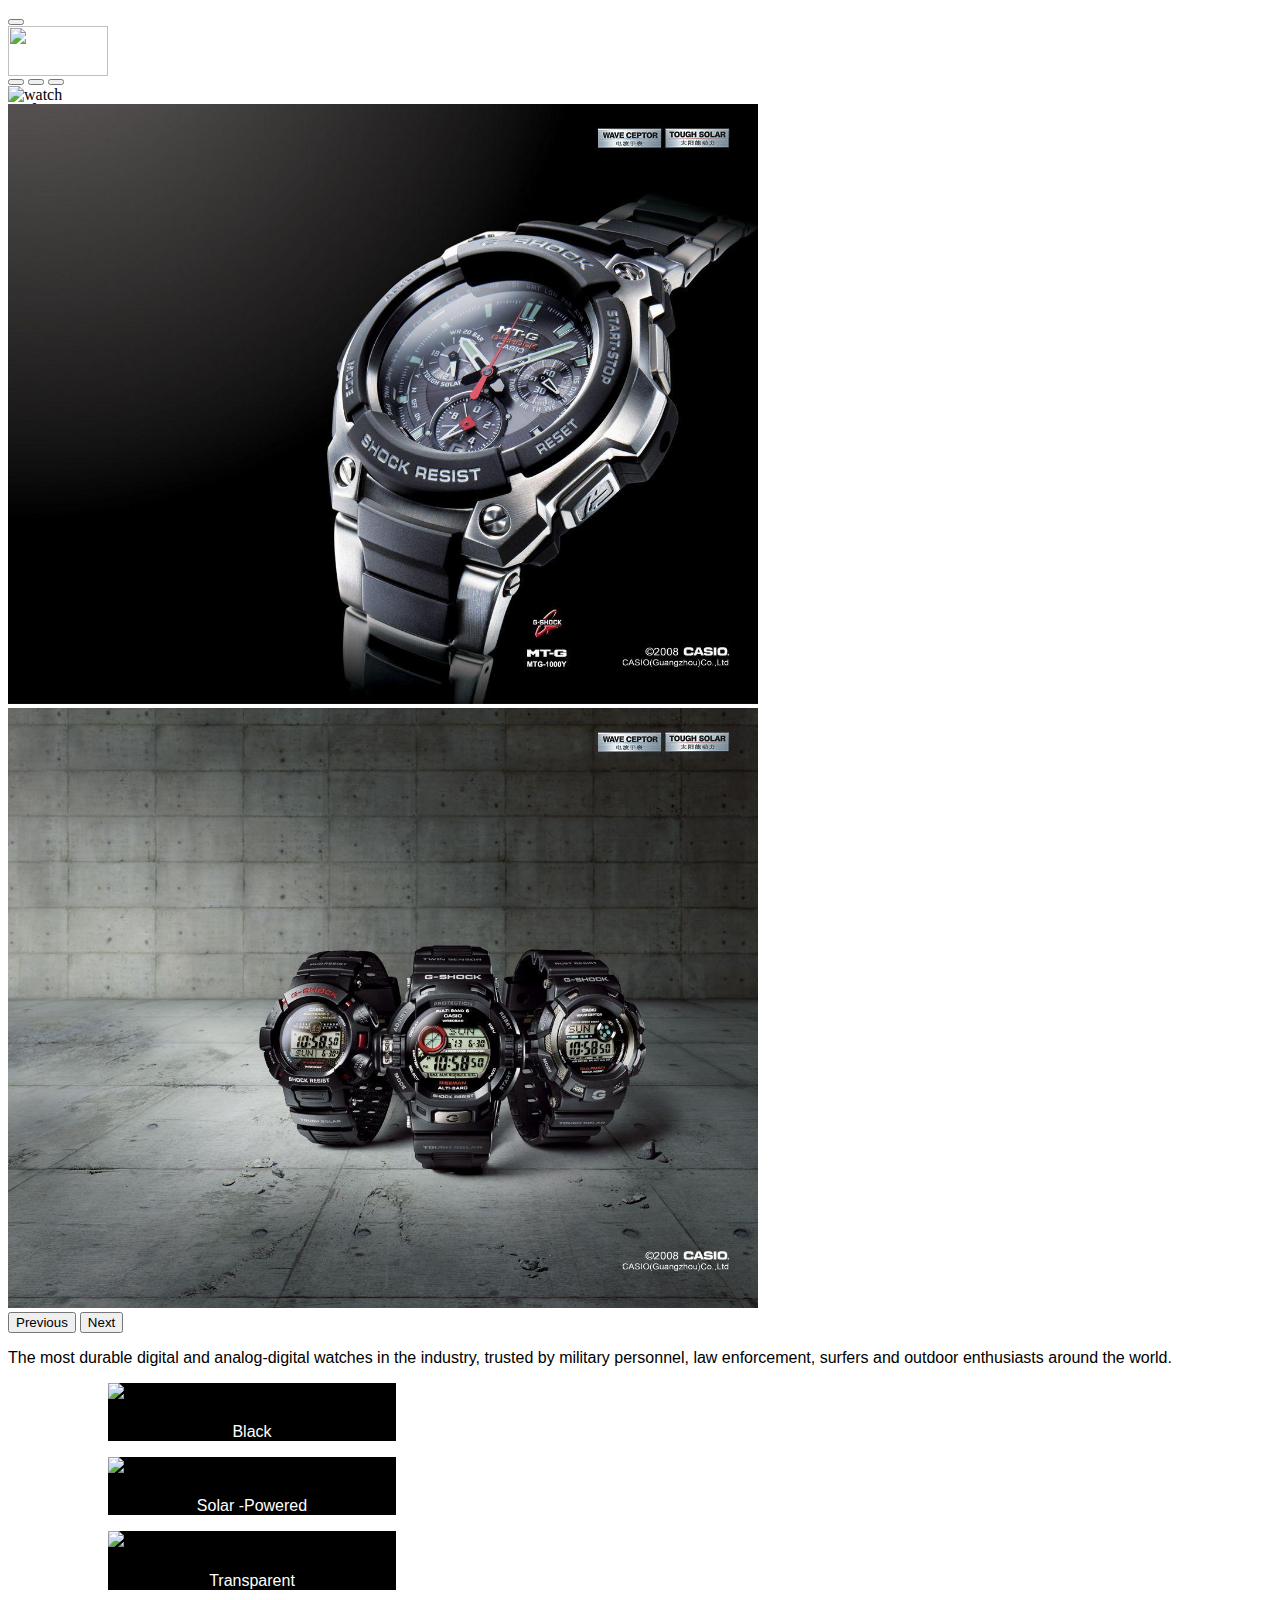
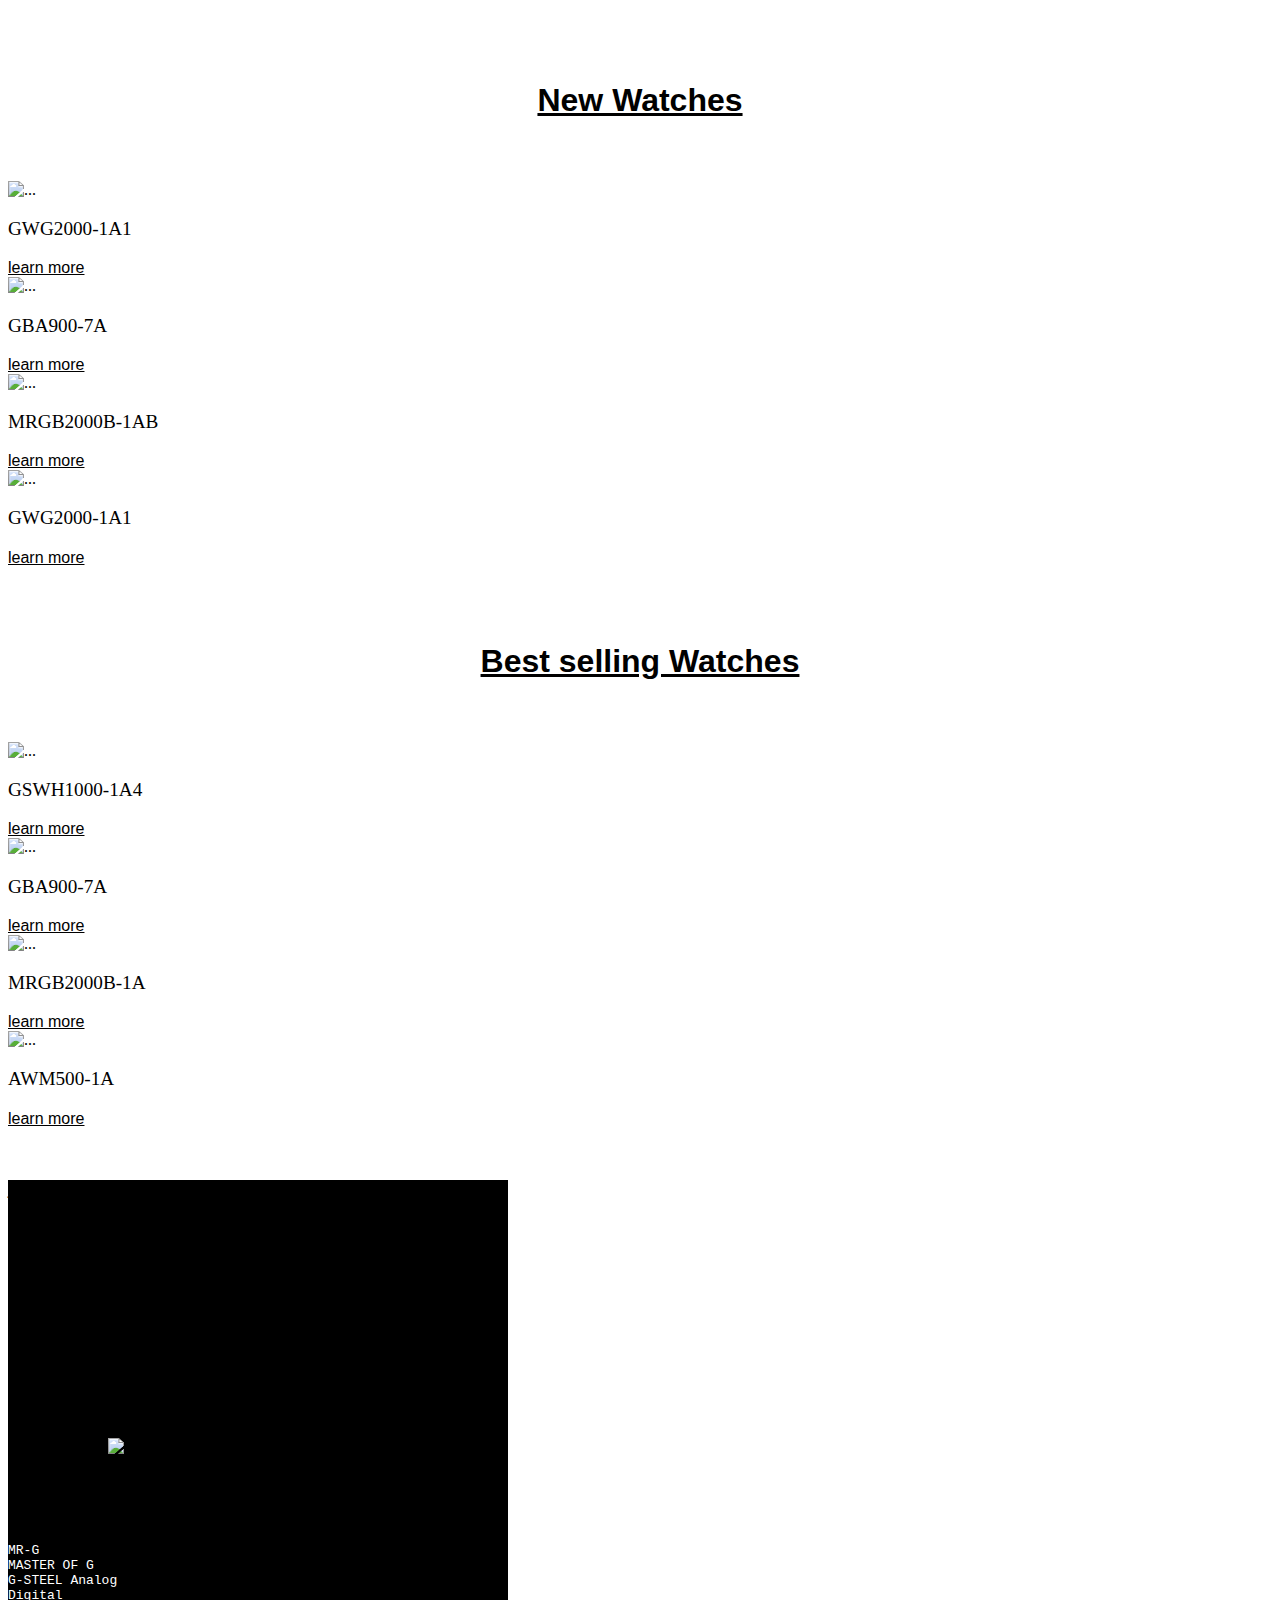
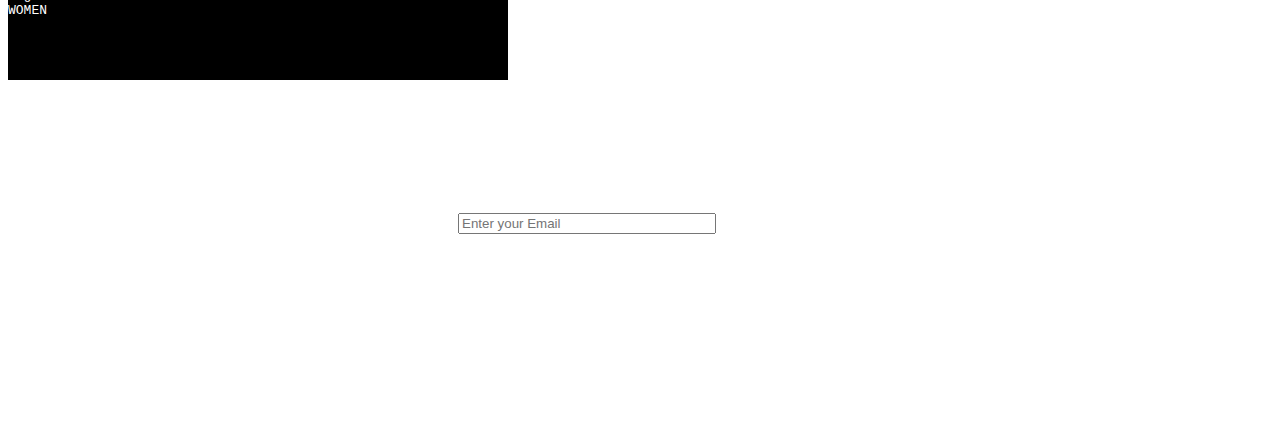
==== index.html @ bb04187f "Update index.html" ====
<!DOCTYPE html>

<head>
    
    <title>Home</title>

    <link rel="stylesheet" href="own.css">
    <link href="https://cdn.jsdelivr.net/npm/bootstrap@5.0.2/dist/css/bootstrap.min.css" rel="stylesheet" integrity="sha384-EVSTQN3/azprG1Anm3QDgpJLIm9Nao0Yz1ztcQTwFspd3yD65VohhpuuCOmLASjC" crossorigin="anonymous">
    <link rel="stylesheet" href="https://cdn.jsdelivr.net/npm/bootstrap-icons@1.7.2/font/bootstrap-icons.css">
</head>
<body class="back-page"> 
  <nav class="navbar navbar-expand-lg navbar-light bg-dark nav-size">
    <div class="container-fluid">
      <button class="navbar-toggler" type="button" data-bs-toggle="collapse" data-bs-target="#navbarTogglerDemo01" aria-controls="navbarTogglerDemo01" aria-expanded="false" aria-label="Toggle navigation">
        <span class="navbar-toggler-icon"></span>
      </button>
      <div class="collapse navbar-collapse" id="navbarTogglerDemo01">
        <a class="navbar-brand" href="own.html" >
          <img src="https://casiocdn.com/gshock-v2/resource/images/GShock_logo.svg" width="100" height="50"> 
        </a>
        <ul class="navbar-nav me-auto mb-2 mb-lg-0">

<!--dropdown-->

          <li class="nav-item">
            <a class="nav-link dropdown-toggle  droplink-edit text-white" href="#" id="navbarDropdownMenuLink" role="button" data-bs-toggle="dropdown" aria-expanded="false">
              Men
            </a>
            <ul class="dropdown-menu bg-dark" aria-labelledby="navbarDropdownMenuLink">
              <li><a class="dropdown-item text-white" href="MR-G.html" tabindex="-1" aria-labelledby="true">MR-G</a></li>
              <li><a class="dropdown-item  text-white" href="MASTER  OF G.html">MASTER OF G</a></li>
              <li><a class="dropdown-item text-white" href="G-STEEL.html">G-STEEL</a></li>
            </ul>
          </li>
          
          <li class="nav-item">
            <a class="nav-link text-white  " href="Women.html">Women</a>
          </li>
         
          <li class="nav-item">
            <a class="nav-link  text-white  " href="Analog-Digital.html" tabindex="-1" aria-disabled="true">Analog-Digital</a>
          </li>
          <li class="nav-item">
            <a class="nav-link  text-white  " href="Watches.html" tabindex="-1" aria-disabled="true">Watches</a>
          </li>

        <!--Side Nav-->
          
        </ul>
        <nav class="navbar navbar-dark bg-dark nav-size2">
          <div class="container-fluid">
            <form class="d-flex">
              <li class="nav-item">
                <a class="nav-link  text-white  " href="Find a Store.html" tabindex="-1" aria-disabled="true">Find a Store</a>
              </li>
              <li class="nav-item">
                <a class="nav-link  text-white  " href="Sign In .html" tabindex="-1" aria-disabled="true"><svg xmlns="http://www.w3.org/2000/svg" width="16" height="16" fill="currentColor" class="bi bi-box-arrow-in-right" viewBox="0 0 16 16">
                  <path fill-rule="evenodd" d="M6 3.5a.5.5 0 0 1 .5-.5h8a.5.5 0 0 1 .5.5v9a.5.5 0 0 1-.5.5h-8a.5.5 0 0 1-.5-.5v-2a.5.5 0 0 0-1 0v2A1.5 1.5 0 0 0 6.5 14h8a1.5 1.5 0 0 0 1.5-1.5v-9A1.5 1.5 0 0 0 14.5 2h-8A1.5 1.5 0 0 0 5 3.5v2a.5.5 0 0 0 1 0v-2z"/>
                  <path fill-rule="evenodd" d="M11.854 8.354a.5.5 0 0 0 0-.708l-3-3a.5.5 0 1 0-.708.708L10.293 7.5H1.5a.5.5 0 0 0 0 1h8.793l-2.147 2.146a.5.5 0 0 0 .708.708l3-3z"/>
                </svg></a>
              </li>
              <li class="nav-item">
                <a class="nav-link  text-white  " href="#" tabindex="-1" aria-disabled="true"><svg xmlns="http://www.w3.org/2000/svg" width="16" height="16" fill="currentColor" class="bi bi-search" viewBox="0 0 16 16">
                  <path d="M11.742 10.344a6.5 6.5 0 1 0-1.397 1.398h-.001c.03.04.062.078.098.115l3.85 3.85a1 1 0 0 0 1.415-1.414l-3.85-3.85a1.007 1.007 0 0 0-.115-.1zM12 6.5a5.5 5.5 0 1 1-11 0 5.5 5.5 0 0 1 11 0z"/>
                </svg></a>
              </li>
              
              
            
          </div>
          
        </nav>
  </nav>

  <!--corousel-->
  <div id="carouselExampleIndicators" class="carousel slide" data-bs-ride="carousel">
    <div class="carousel-indicators">
      <button type="button" data-bs-target="#carouselExampleIndicators" data-bs-slide-to="0" class="active" aria-current="true" aria-label="Slide 1"></button>
      <button type="button" data-bs-target="#carouselExampleIndicators" data-bs-slide-to="1" aria-label="Slide 2"></button>
      <button type="button" data-bs-target="#carouselExampleIndicators" data-bs-slide-to="2" aria-label="Slide 3"></button>
    </div>
    <div class="carousel-inner">
      <div class="carousel-item active">
        <img src="carousel1/jpg" class="d-block w-100" alt="watch" height="600">
      </div>
      <div class="carousel-item">
        <img src="carousel2.jpg" class="d-block w-100" alt="watch" height="600">
      </div>
      <div class="carousel-item">
        <img src="carousel3.jpg" class="d-block w-100" alt="watch" height="600">
      </div>
    </div>
    <button class="carousel-control-prev" type="button" data-bs-target="#carouselExampleIndicators" data-bs-slide="prev">
      <span class="carousel-control-prev-icon" aria-hidden="true"></span>
      <span class="visually-hidden">Previous</span>
    </button>
    <button class="carousel-control-next" type="button" data-bs-target="#carouselExampleIndicators" data-bs-slide="next">
      <span class="carousel-control-next-icon" aria-hidden="true"></span>
      <span class="visually-hidden">Next</span>
    </button>
  </div>

  <!--paragraph-->

<div class="container">
  <div class="para">
  <p class="fw-bolder fs-2">The most durable digital and analog-digital watches in the industry, trusted by military personnel, law enforcement, surfers and outdoor enthusiasts around the world.</p>
</div>
</div>

<!--card-->
<div class="card-my">
<div class="container-sm">
<div class="row">
<div class="col-4">
<div class="card" style="width: 18rem; background-color: black;">
  <img src="D:\Ashith Shiman 291 Btach 13.12.2021 07.15 PM\Web Designing Assignment\pic1.png" class="card-img-top" alt="...">
  <div class="card-body">
    <div class="head1">
    <h5 class="card-title" ><a href="" class="card-link"></a></h5></div>
    <p class="card-text">Black</p>
    </div>
</div>
</div>

<div class="col-4">
<div class="card" style="width: 18rem; background-color: black; ">
  <img src="D:\Ashith Shiman 291 Btach 13.12.2021 07.15 PM\Web Designing Assignment\pic2.png" class="card-img-top watch" alt="...">
  <div class="card-body">
    <div class="head1">
    <h5 class="card-title"><a href="" class="card-link"> </a></h5></div>
    <p class="card-text"> Solar -Powered</p>
    
  </div>
</div>
</div>

<div class="col-4">
<div class="card" style="width: 18rem; background-color: black; ">
  <img src="D:\Ashith Shiman 291 Btach 13.12.2021 07.15 PM\Web Designing Assignment\pic3.png" class="card-img-top watch" alt="...">
  <div class="card-body">
    <div class="head1">
    <h5 class="card-title"><a href="" class="card-link"></a></h5></div>
    <p class="card-text">Transparent</p>
    
  </div>
</div>
</div>
</div>
</div>
</div><br><br>

<div class="container">
<h4 class="head2"><u>New Watches</u></h4>
</div>

<!--- head2 images-->
<div class="container">
<div class="row">
  <div class="col-3">
          <div class="text-center">
        
  <img src="D:\Ashith Shiman 291 Btach 13.12.2021 07.15 PM\Web Designing Assignment\page5.png" width="200" class="rounded " alt="...">
  <p class="fw-light model-num">GWG2000-1A1<br><b></b></p></p>
                        <a href="Watches.html" class="learnmore">learn more</a>
         
       </div>
  </div>

  <div class="col-3">
    <div class="text-center">
          
  <img src="D:\Ashith Shiman 291 Btach 13.12.2021 07.15 PM\Web Designing Assignment\page2.png"width="200" class="rounded" alt="...">
  <p class="fw-light model-num">GBA900-7A<br><b></b></p></p>
                          <a href="Watches.html" class="learnmore">learn more</a>
          
    </div>
  </div>

  <div class="col-3">
     <div class="text-center">
         
  <img src="D:\Ashith Shiman 291 Btach 13.12.2021 07.15 PM\Web Designing Assignment\page3.png" width="200" class="rounded " alt="...">
  <p class="fw-light model-num">MRGB2000B-1AB<br><b></b></p></p>
                              <a href="Watches.html" class="learnmore">learn more</a>
          
        </div>
     </div>

     <div class="col-3">
      <div class="text-center">
          
   <img src="D:\Ashith Shiman 291 Btach 13.12.2021 07.15 PM\Web Designing Assignment\page4.png" width="200" class="rounded" alt="...">
   <p class="fw-light model-num">GWG2000-1A1<br><b></b></p></p>
                            <a href="Watches.html" class="learnmore">learn more</a>
           
         </div>
      </div>

  </div>
</div>   
</div> <br><br>
<!--Sub heading 2-->   


<div class="container">
  <h4 class="head2"><u>Best selling Watches<br></u></h4>
  </div>
  


<div class="container">
  <div class="row"> 
    <div class="col-3">
            <div class="text-center">
          
    <img src="D:\Ashith Shiman 291 Btach 13.12.2021 07.15 PM\Web Designing Assignment\page7.png" width="200" class="rounded " alt="...">
    <p class="fw-light model-num">GSWH1000-1A4<br><b></b></p></p>
                      <a href="Watches.html" class="learnmore">learn more</a>
           
         </div>
    </div>
  
    <div class="col-3">
      <div class="text-center">
            
    <img src="D:\Ashith Shiman 291 Btach 13.12.2021 07.15 PM\Web Designing Assignment\page6.png"width="200" class="rounded" alt="...">
    <p class="fw-light model-num">GBA900-7A<br><b></b></p></p>
                              <a href="Watches.html" class="learnmore">learn more</a>
            
      </div>
    </div>
  
    <div class="col-3">
       <div class="text-center">
           
    <img src="D:\Ashith Shiman 291 Btach 13.12.2021 07.15 PM\Web Designing Assignment\page8.png" width="240" class="rounded " alt="...">
    <p class="fw-light model-num">MRGB2000B-1A <br><b></b></p>
                                    <a href="Watches.html" class="learnmore">learn more</a>
            
          </div>
       </div>
  
       <div class="col-3">
        <div class="text-center">
            
     <img src="D:\Ashith Shiman 291 Btach 13.12.2021 07.15 PM\Web Designing Assignment\page1.png" width="200" class="rounded" alt="...">
     <p class="fw-light model-num">AWM500-1A<br><b></b></p></p>
                   <a href="Watches.html" class="learnmore">learn more</a>
             
           </div>
        </div>
  
    </div>
  </div>   
  </div> <br><br>                                        
  
  <!--footer-->

    <div class="container-fluid  footer">
      <div class="row">
        <div class="col-2">
          <p>j</p>
      </div>
          <div class="col-2 footer-2">
              <img  class= "footer-img" src="https://casiocdn.com/gshock-v2/resource/images/GShock_logo.svg">
          </div>

          <div class="col-2">
           <a  class="footer-link"  href="Watches.html"> <p class="footer-para">MR-G<br>MASTER OF G<br>G-STEEL  Analog <br> Digital <br> WOMEN </p> </a>
           
          </div>

          <div class="col-3">
            <p class="footer-para2">BUY <br>SHOP<br>SUPPORT
              <br> CONTACT US </p> 
            
          </div>
      </div>
          <p class="footer-email" >SIGN UP FOR OUR NEWSLETTER </p>
          <input class="footer-input" type="email" placeholder="Enter your Email" ><br>

          <div class="footer-logo">
          <svg xmlns="http://www.w3.org/2000/svg" width="16" height="16" fill="currentColor" class="bi bi-facebook" viewBox="0 0 16 16">
            <path d="M16 8.049c0-4.446-3.582-8.05-8-8.05C3.58 0-.002 3.603-.002 8.05c0 4.017 2.926 7.347 6.75 7.951v-5.625h-2.03V8.05H6.75V6.275c0-2.017 1.195-3.131 3.022-3.131.876 0 1.791.157 1.791.157v1.98h-1.009c-.993 0-1.303.621-1.303 1.258v1.51h2.218l-.354 2.326H9.25V16c3.824-.604 6.75-3.934 6.75-7.951z"/>
            </svg>

            <svg xmlns="http://www.w3.org/2000/svg" width="16" height="16" fill="currentColor" class="bi bi-instagram" viewBox="0 0 16 16">
              <path d="M8 0C5.829 0 5.556.01 4.703.048 3.85.088 3.269.222 2.76.42a3.917 3.917 0 0 0-1.417.923A3.927 3.927 0 0 0 .42 2.76C.222 3.268.087 3.85.048 4.7.01 5.555 0 5.827 0 8.001c0 2.172.01 2.444.048 3.297.04.852.174 1.433.372 1.942.205.526.478.972.923 1.417.444.445.89.719 1.416.923.51.198 1.09.333 1.942.372C5.555 15.99 5.827 16 8 16s2.444-.01 3.298-.048c.851-.04 1.434-.174 1.943-.372a3.916 3.916 0 0 0 1.416-.923c.445-.445.718-.891.923-1.417.197-.509.332-1.09.372-1.942C15.99 10.445 16 10.173 16 8s-.01-2.445-.048-3.299c-.04-.851-.175-1.433-.372-1.941a3.926 3.926 0 0 0-.923-1.417A3.911 3.911 0 0 0 13.24.42c-.51-.198-1.092-.333-1.943-.372C10.443.01 10.172 0 7.998 0h.003zm-.717 1.442h.718c2.136 0 2.389.007 3.232.046.78.035 1.204.166 1.486.275.373.145.64.319.92.599.28.28.453.546.598.92.11.281.24.705.275 1.485.039.843.047 1.096.047 3.231s-.008 2.389-.047 3.232c-.035.78-.166 1.203-.275 1.485a2.47 2.47 0 0 1-.599.919c-.28.28-.546.453-.92.598-.28.11-.704.24-1.485.276-.843.038-1.096.047-3.232.047s-2.39-.009-3.233-.047c-.78-.036-1.203-.166-1.485-.276a2.478 2.478 0 0 1-.92-.598 2.48 2.48 0 0 1-.6-.92c-.109-.281-.24-.705-.275-1.485-.038-.843-.046-1.096-.046-3.233 0-2.136.008-2.388.046-3.231.036-.78.166-1.204.276-1.486.145-.373.319-.64.599-.92.28-.28.546-.453.92-.598.282-.11.705-.24 1.485-.276.738-.034 1.024-.044 2.515-.045v.002zm4.988 1.328a.96.96 0 1 0 0 1.92.96.96 0 0 0 0-1.92zm-4.27 1.122a4.109 4.109 0 1 0 0 8.217 4.109 4.109 0 0 0 0-8.217zm0 1.441a2.667 2.667 0 1 1 0 5.334 2.667 2.667 0 0 1 0-5.334z"/>
            </svg>

            <svg xmlns="http://www.w3.org/2000/svg" width="16" height="16" fill="currentColor" class="bi bi-youtube" viewBox="0 0 16 16">
              <path d="M8.051 1.999h.089c.822.003 4.987.033 6.11.335a2.01 2.01 0 0 1 1.415 1.42c.101.38.172.883.22 1.402l.01.104.022.26.008.104c.065.914.073 1.77.074 1.957v.075c-.001.194-.01 1.108-.082 2.06l-.008.105-.009.104c-.05.572-.124 1.14-.235 1.558a2.007 2.007 0 0 1-1.415 1.42c-1.16.312-5.569.334-6.18.335h-.142c-.309 0-1.587-.006-2.927-.052l-.17-.006-.087-.004-.171-.007-.171-.007c-1.11-.049-2.167-.128-2.654-.26a2.007 2.007 0 0 1-1.415-1.419c-.111-.417-.185-.986-.235-1.558L.09 9.82l-.008-.104A31.4 31.4 0 0 1 0 7.68v-.123c.002-.215.01-.958.064-1.778l.007-.103.003-.052.008-.104.022-.26.01-.104c.048-.519.119-1.023.22-1.402a2.007 2.007 0 0 1 1.415-1.42c.487-.13 1.544-.21 2.654-.26l.17-.007.172-.006.086-.003.171-.007A99.788 99.788 0 0 1 7.858 2h.193zM6.4 5.209v4.818l4.157-2.408L6.4 5.209z"/>
            </svg>

            <svg xmlns="http://www.w3.org/2000/svg" width="16" height="16" fill="currentColor" class="bi bi-pinterest" viewBox="0 0 16 16">
              <path d="M8 0a8 8 0 0 0-2.915 15.452c-.07-.633-.134-1.606.027-2.297.146-.625.938-3.977.938-3.977s-.239-.479-.239-1.187c0-1.113.645-1.943 1.448-1.943.682 0 1.012.512 1.012 1.127 0 .686-.437 1.712-.663 2.663-.188.796.4 1.446 1.185 1.446 1.422 0 2.515-1.5 2.515-3.664 0-1.915-1.377-3.254-3.342-3.254-2.276 0-3.612 1.707-3.612 3.471 0 .688.265 1.425.595 1.826a.24.24 0 0 1 .056.23c-.061.252-.196.796-.222.907-.035.146-.116.177-.268.107-1-.465-1.624-1.926-1.624-3.1 0-2.523 1.834-4.84 5.286-4.84 2.775 0 4.932 1.977 4.932 4.62 0 2.757-1.739 4.976-4.151 4.976-.811 0-1.573-.421-1.834-.919l-.498 1.902c-.181.695-.669 1.566-.995 2.097A8 8 0 1 0 8 0z"/>
            </svg>

            <svg xmlns="http://www.w3.org/2000/svg" width="16" height="16" fill="currentColor" class="bi bi-twitter" viewBox="0 0 16 16">
              <path d="M5.026 15c6.038 0 9.341-5.003 9.341-9.334 0-.14 0-.282-.006-.422A6.685 6.685 0 0 0 16 3.542a6.658 6.658 0 0 1-1.889.518 3.301 3.301 0 0 0 1.447-1.817 6.533 6.533 0 0 1-2.087.793A3.286 3.286 0 0 0 7.875 6.03a9.325 9.325 0 0 1-6.767-3.429 3.289 3.289 0 0 0 1.018 4.382A3.323 3.323 0 0 1 .64 6.575v.045a3.288 3.288 0 0 0 2.632 3.218 3.203 3.203 0 0 1-.865.115 3.23 3.23 0 0 1-.614-.057 3.283 3.283 0 0 0 3.067 2.277A6.588 6.588 0 0 1 .78 13.58a6.32 6.32 0 0 1-.78-.045A9.344 9.344 0 0 0 5.026 15z"/>
            </svg>

        </div>
        <p class="last">
          ALL RIGHTS RESERVED. 2006-2021 CASIO AMERICA INC
        </p>

    </div>





    
  



</body>
<script src="https://cdn.jsdelivr.net/npm/@popperjs/core@2.9.2/dist/umd/popper.min.js" integrity="sha384-IQsoLXl5PILFhosVNubq5LC7Qb9DXgDA9i+tQ8Zj3iwWAwPtgFTxbJ8NT4GN1R8p" crossorigin="anonymous"></script>
<script src="https://cdn.jsdelivr.net/npm/bootstrap@5.0.2/dist/js/bootstrap.min.js" integrity="sha384-cVKIPhGWiC2Al4u+LWgxfKTRIcfu0JTxR+EQDz/bgldoEyl4H0zUF0QKbrJ0EcQF" crossorigin="anonymous"></script>
</html>
---- own.css ----
.nav-logo{
    width: 86px;
    margin-top: 2px;
}

.nav-color{
    color: blue;
}

.para{
    font-family: Arial, Helvetica, sans-serif;
    margin-top: 14px;
    color: black;
}
.card-my{
    margin-left: 100px;
}
.head1{
    text-align: center;
    color: white;
}
.back-page{
    background-color: white;
}
.head2{
    
    font-size: 2rem;
    text-align: center;
    font-family: 'Franklin Gothic Medium', 'Arial Narrow', Arial, sans-serif;
    padding: 20px;
    text-underline-position: below;
    margin-top: 20px;


    

}



.image-1{

    margin-right: 120px;

}


.image-2{
    image-resolution: 500px 500px;
    width: 500px;
    height: 500px;
}

.price{
    font-size: 2pc;
    margin-bottom: 20px;
    font-style: bold;
    font-family: monospace 'Lucida Sans', 'Lucida Sans Regular', 'Lucida Grande', 'Lucida Sans Unicode', Geneva, Verdana, sans-serif;
    
}
.learnmore{
    color: black;
    font-family: 'Lucida Sans', 'Lucida Sans Regular', 'Lucida Grande', 'Lucida Sans Unicode', Geneva, Verdana, sans-serif;
}
.card-text{
    color: white;
    background-color: black;
    font-family: Verdana, Geneva, Tahoma, sans-serif;
    text-align: center;
}

.model-num{
    font-size: larger;
}

.droplink-edit{
    color: white;
}
.nav-size{
    height: 60px;
}

.nav-size2{
    margin-bottom: 24px;
}

/* MR-G*/

.header-2{
    font-family: 'Lucida Sans', 'Lucida Sans Regular', 'Lucida Grande', 'Lucida Sans Unicode', Geneva, Verdana, sans-serif;
    font-size: 2rem;
    text-align: center;
}

.para2{
    font-family: Garamond;
    text-align: center;
    font-size: 22px;

    
}
.header-2-2{
    font-family: 'Lucida Sans', 'Lucida Sans Regular', 'Lucida Grande', 'Lucida Sans Unicode', Geneva, Verdana, sans-serif;
    font-size: 4rem;
    text-align: center;
}
.image-group{
    padding-left: 33px;
}

/*page*/
.header-3{
    margin-top: 50px;
    text-align: center;
}

.para3{
    font-family: Verdana, Geneva, Tahoma, sans-serif;
    font-size: 3rem;
    padding-left: 60px;
   
}

/*page3*/

.error{
    background-color: white;
    color: white;
}

/*page5*/
.para5{
    font-size: 3rem;
    font-family: Verdana, Geneva, Tahoma, sans-serif;
    margin-left: 70px;
    margin-top: 30px;
}

/*page6*/

.para6{
    font-size: 3rem;
    font-family: Verdana, Geneva, Tahoma, sans-serif;
    margin-left: 100px;
    margin-top: 30px;
}

/*Sign in */

.Form-line{
    border: 1px solid #7c7c7c;
    margin-bottom: 0px;
}

.border{
   
    margin-top: 30px;
    border-style: solid;
    border-width: 50px !important;
    padding: 20px;
    border-radius: 15px;
}


/*footer*/
.footer{
    width: 500px;
    height: 500px;
    background-color: black;
}

.footer-2{
    margin-top: 150px;

}

.footer-img{
    width: 80px;
    margin-top: 90px;
    margin-left: 100px;

}
.footer-para{
    color: white;
    font-family: monospace;
    margin-top: 85px;
    margin-right: 100px;
}
.footer-link{
    color: black;
}
.footer-para2{
    color: white;
    font-family: monospace;
    margin-top: 85px;
    margin-right: 100px;
}

.footer-email{
    text-align: center;
    margin-right: 200px;
    color: white;

}

.footer-input{
        margin-left: 450px;
        margin-bottom: 100px;
        width: 250px !important;

        
}

.footer-logo{
    color: white;
    top: 0;
    margin-right: 200px;
    float: right;
    letter-spacing: 10px;
  
}
.last{
    
    font-size: 10px;
    font-family: monospace;
    color: white; 
    text-align: center;
    margin-left: 975px;
}
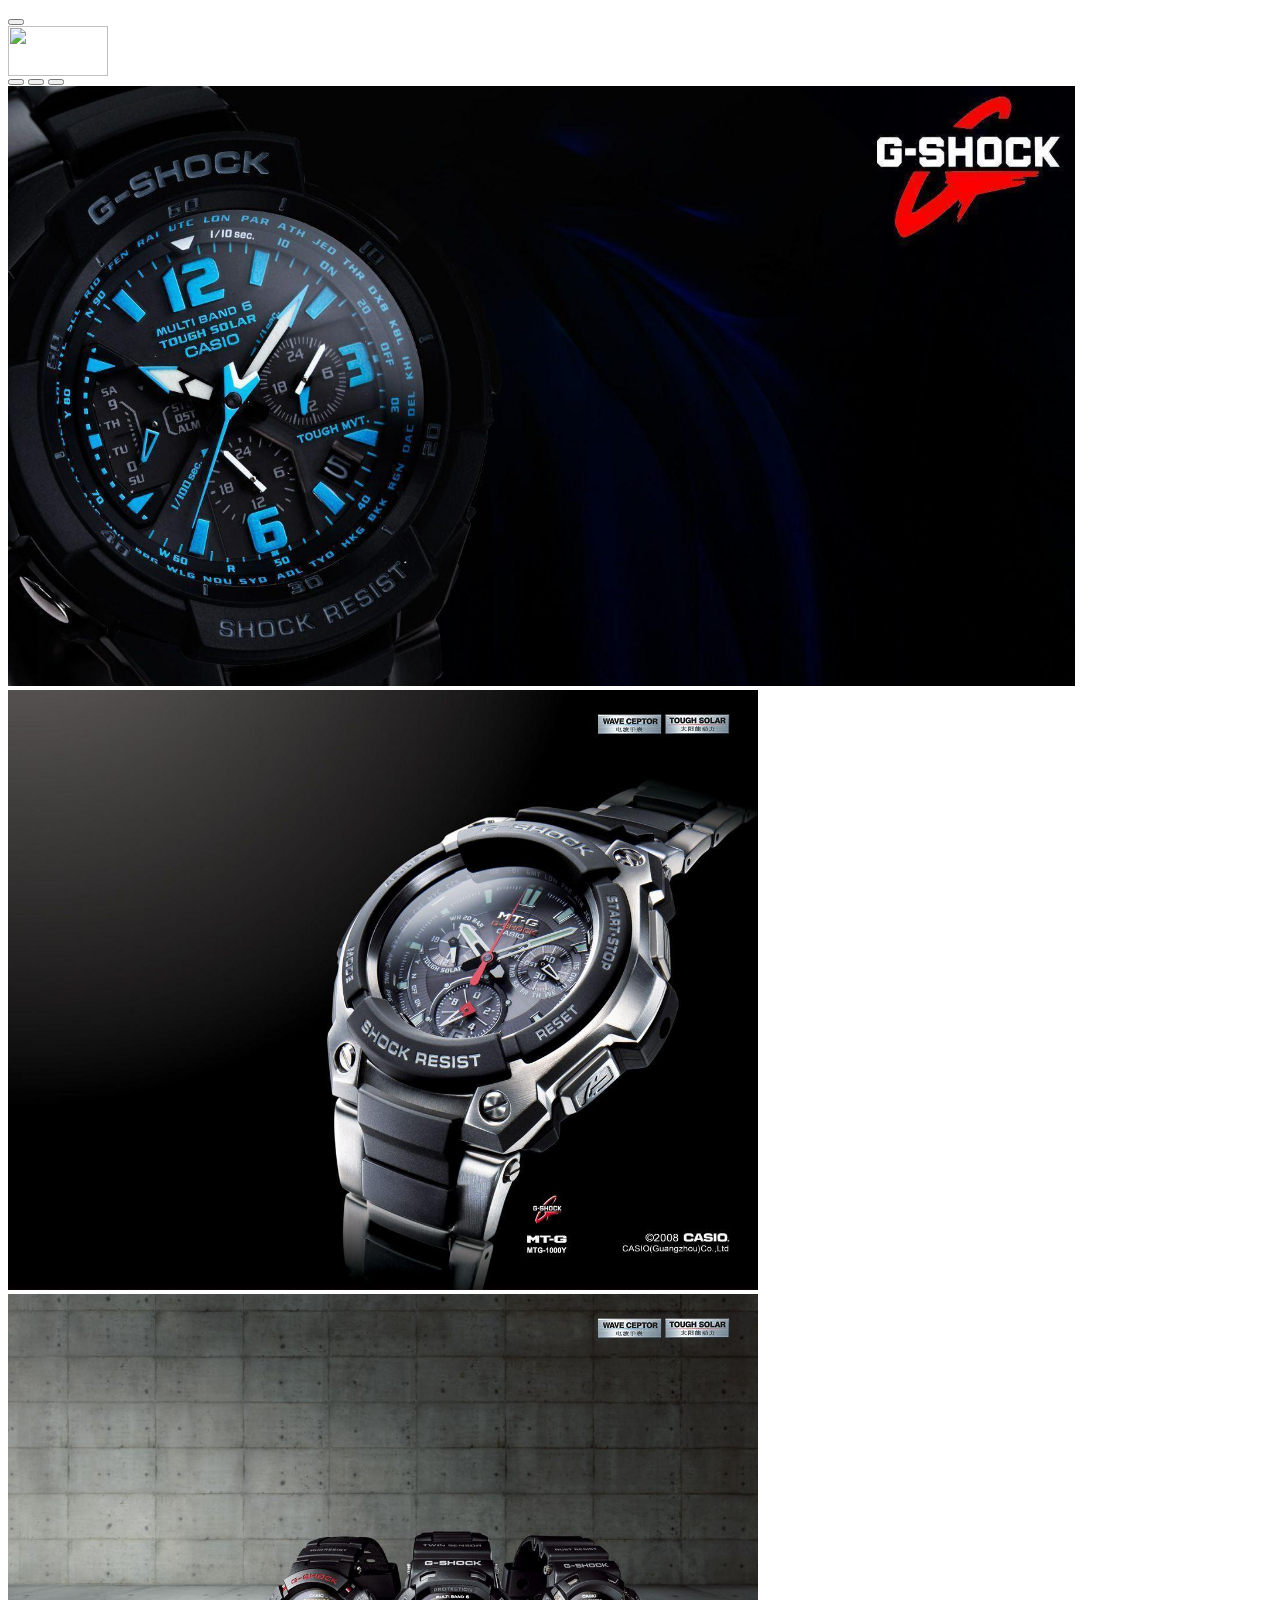
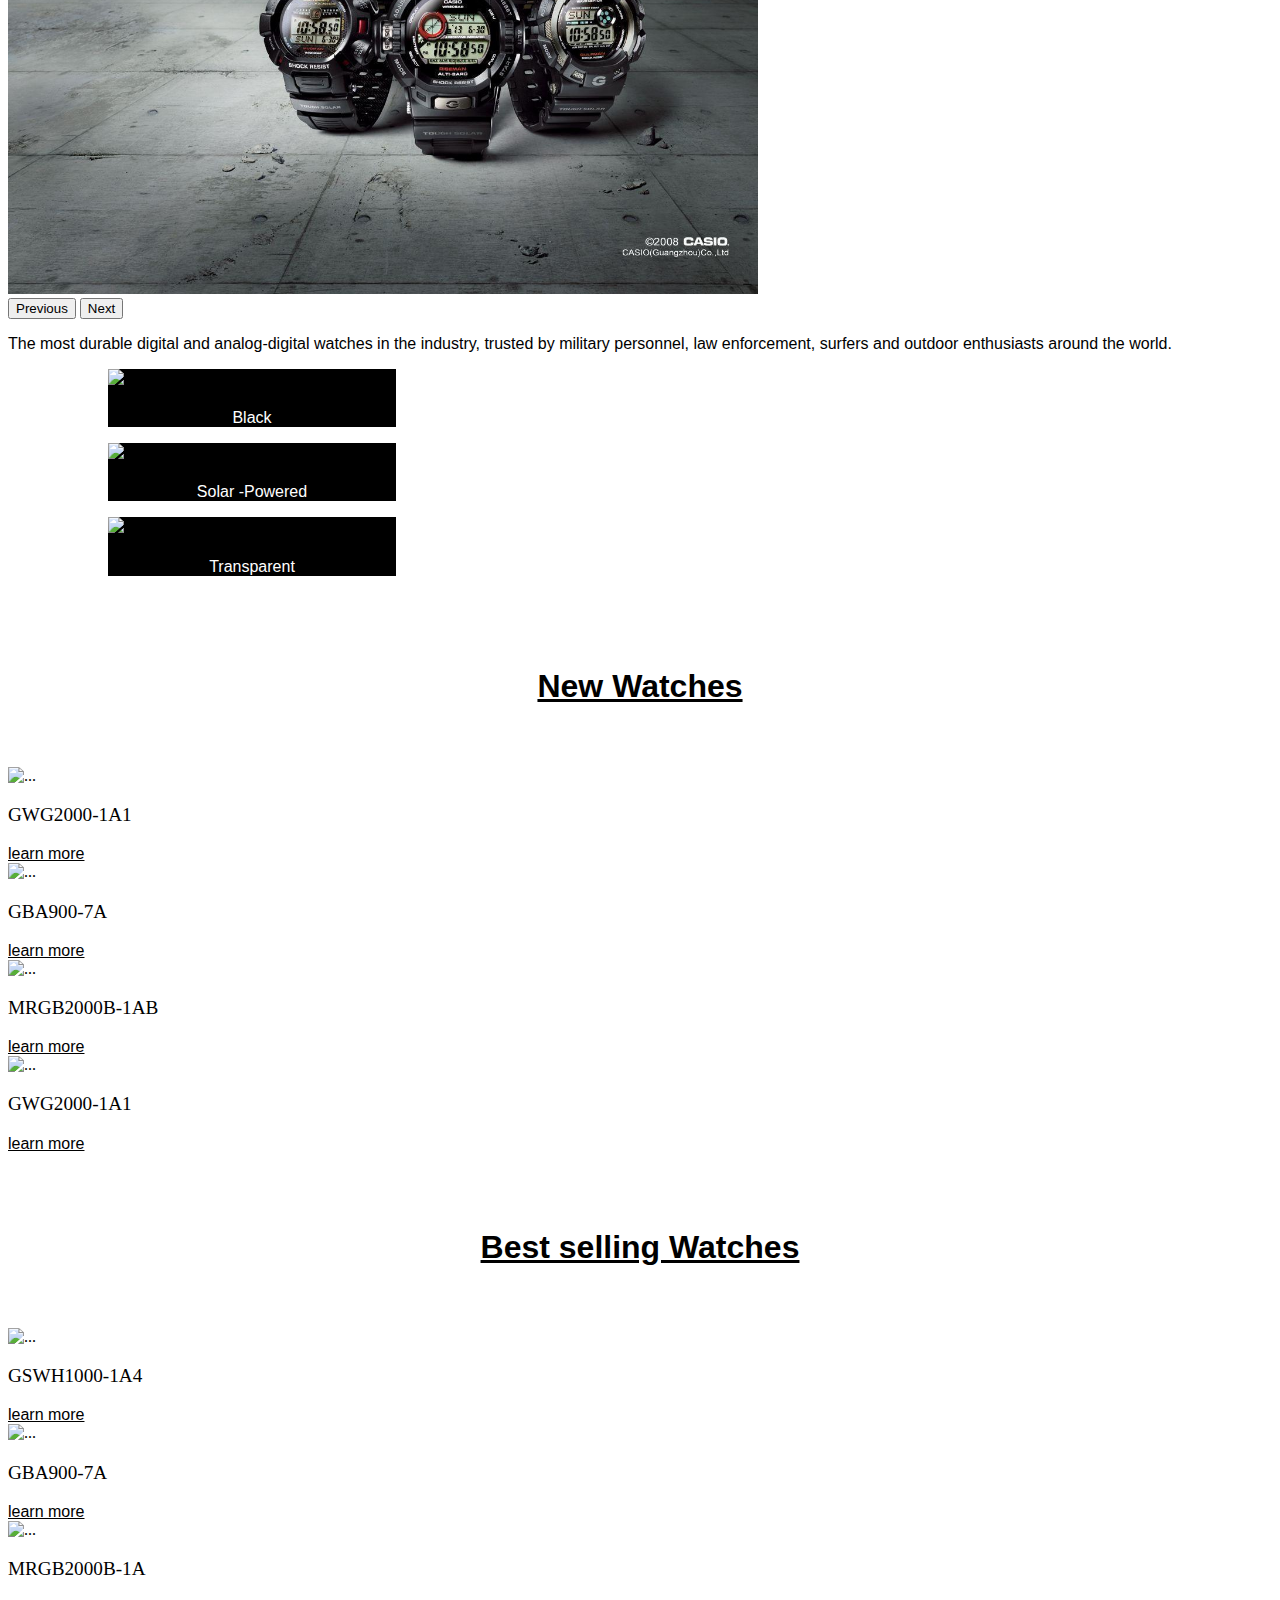
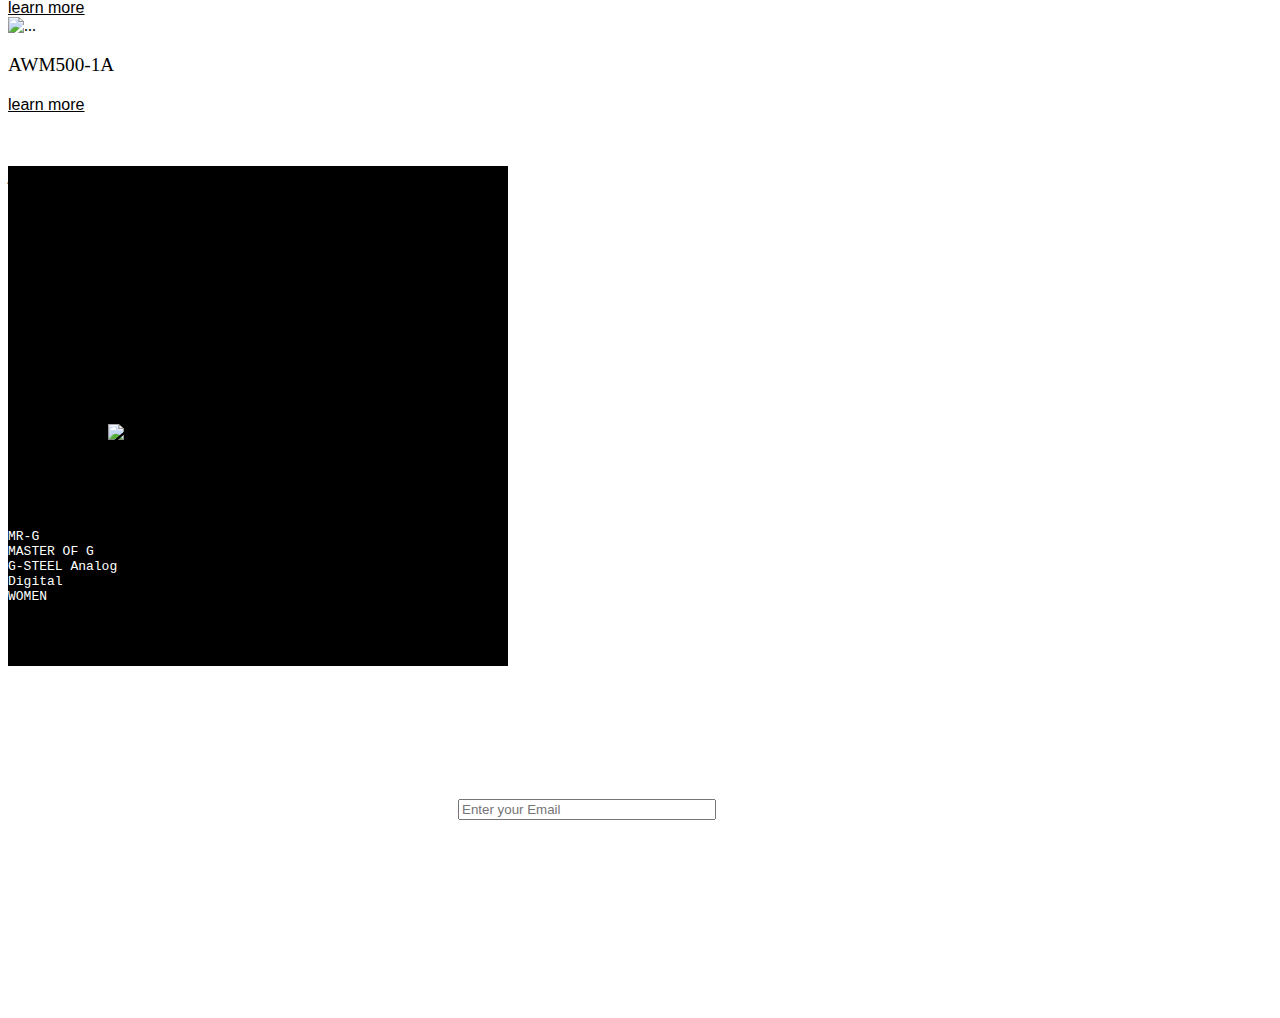
==== commit dfd93ef6: "Update index.html" ====
--- a/index.html
+++ b/index.html
@@ -81,7 +81,7 @@
     </div>
     <div class="carousel-inner">
       <div class="carousel-item active">
-        <img src="carousel1/jpg" class="d-block w-100" alt="watch" height="600">
+        <img src="carousel1.jpg" class="d-block w-100" alt="watch" height="600">
       </div>
       <div class="carousel-item">
         <img src="carousel2.jpg" class="d-block w-100" alt="watch" height="600">
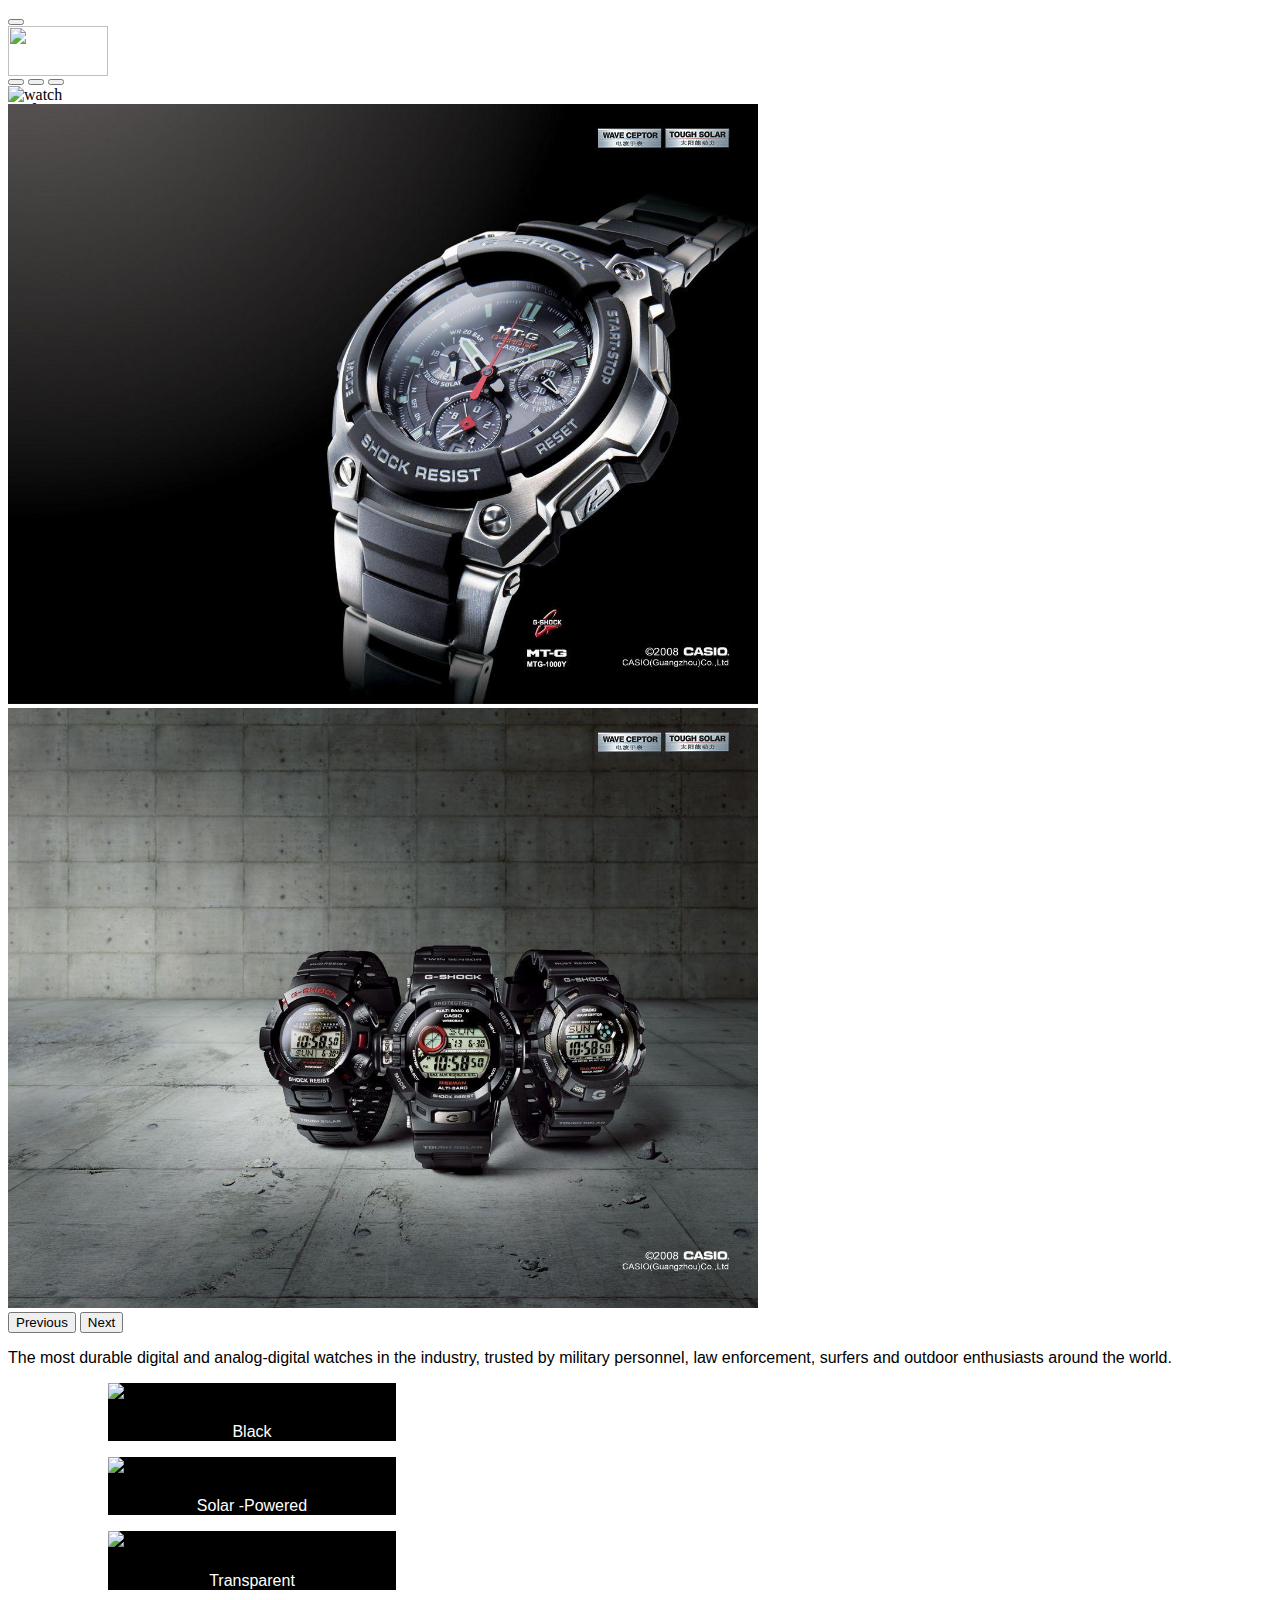
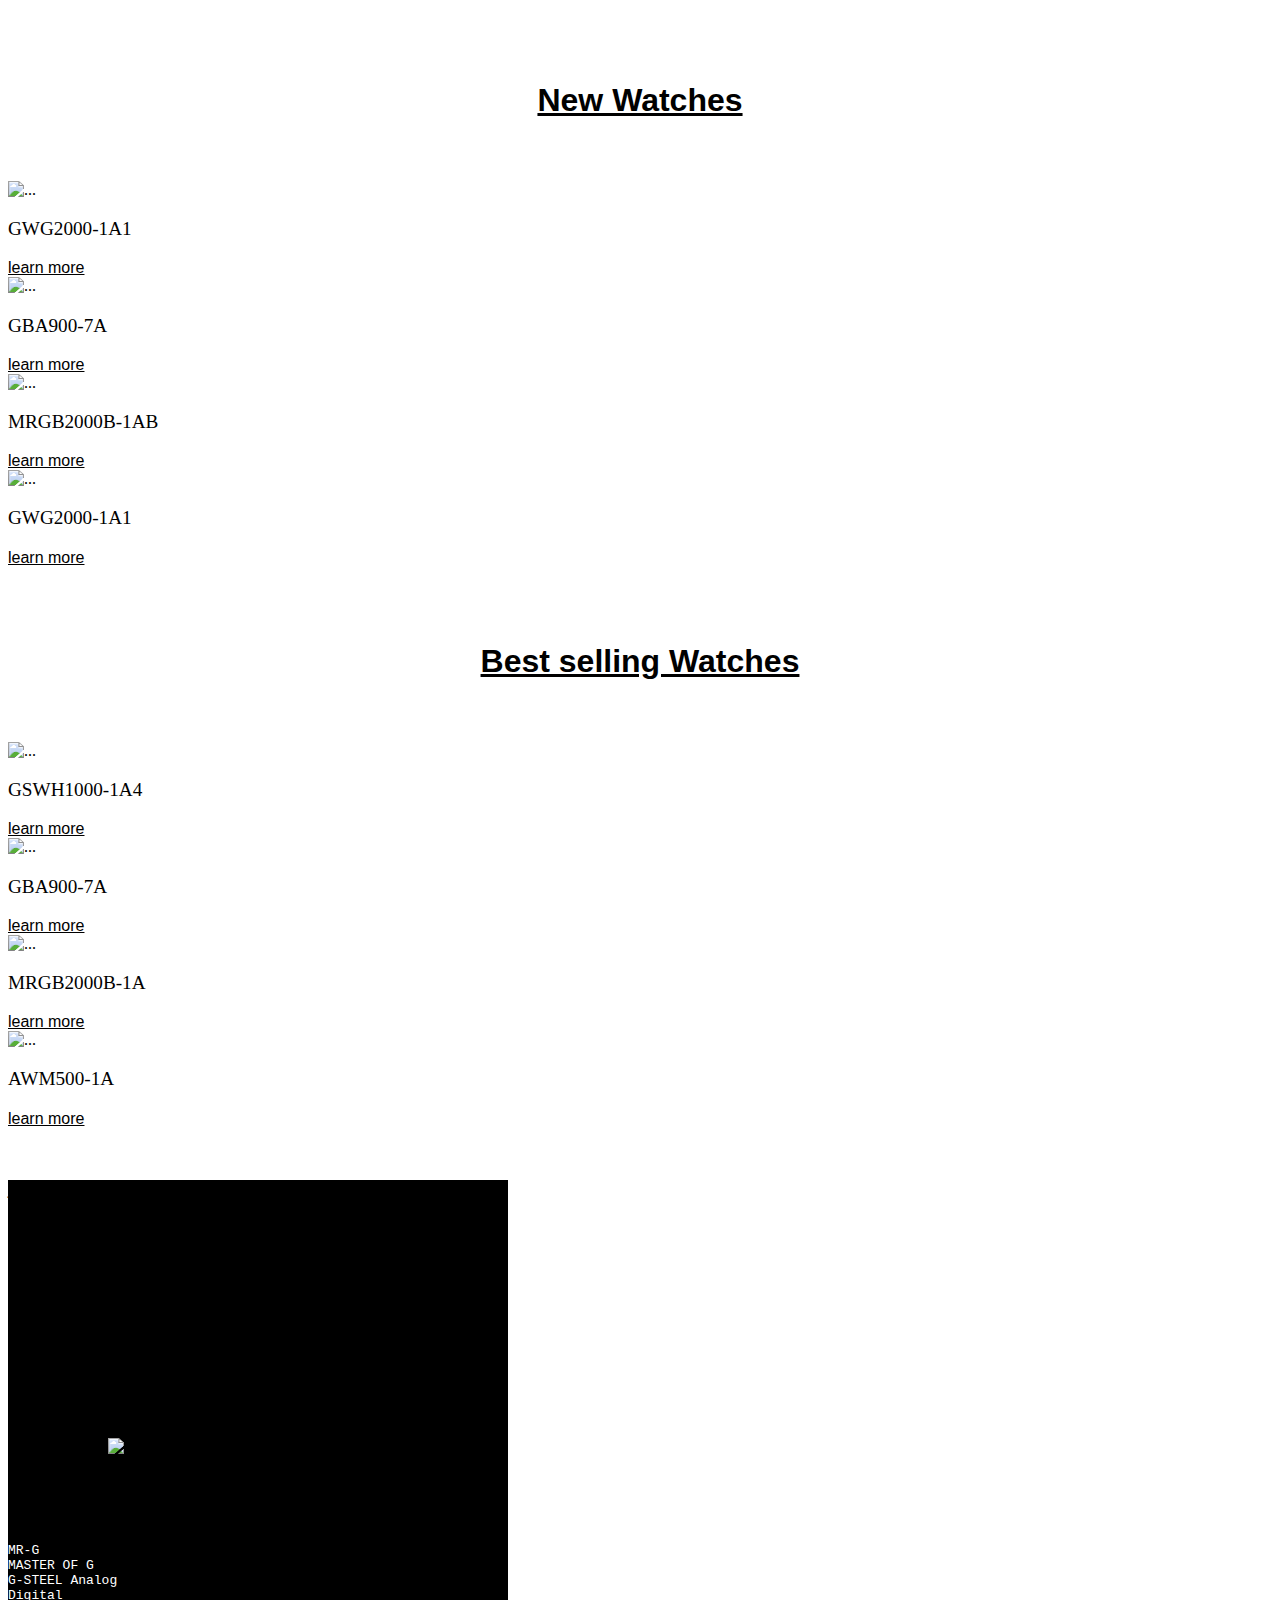
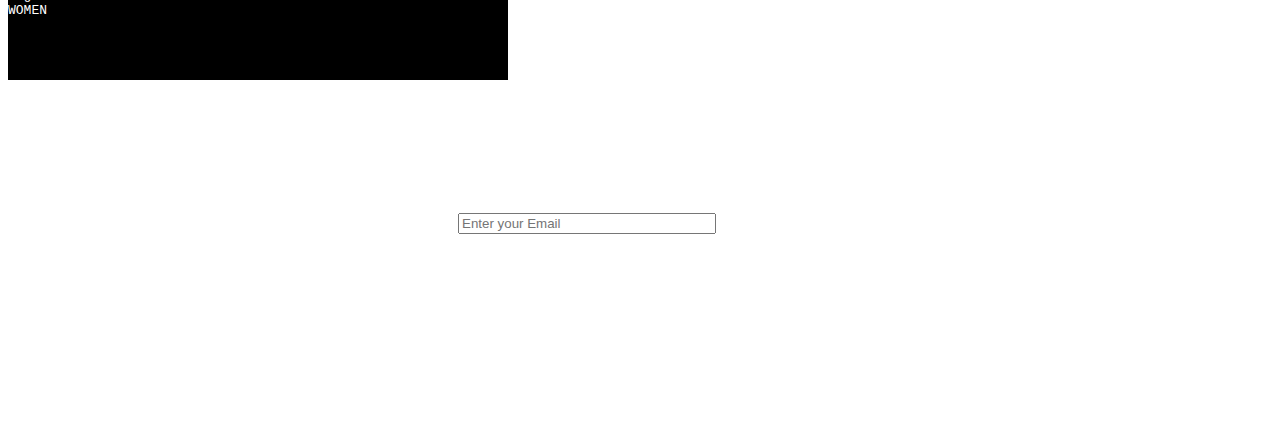
==== commit d044b9ed: "Update index.html" ====
--- a/index.html
+++ b/index.html
@@ -81,7 +81,7 @@
     </div>
     <div class="carousel-inner">
       <div class="carousel-item active">
-        <img src="carousel1.jpg" class="d-block w-100" alt="watch" height="600">
+        <img src="https://www.pexels.com/photo/black-analog-watch-in-close-up-shot-13275792/" class="d-block w-100" alt="watch" height="600">
       </div>
       <div class="carousel-item">
         <img src="carousel2.jpg" class="d-block w-100" alt="watch" height="600">
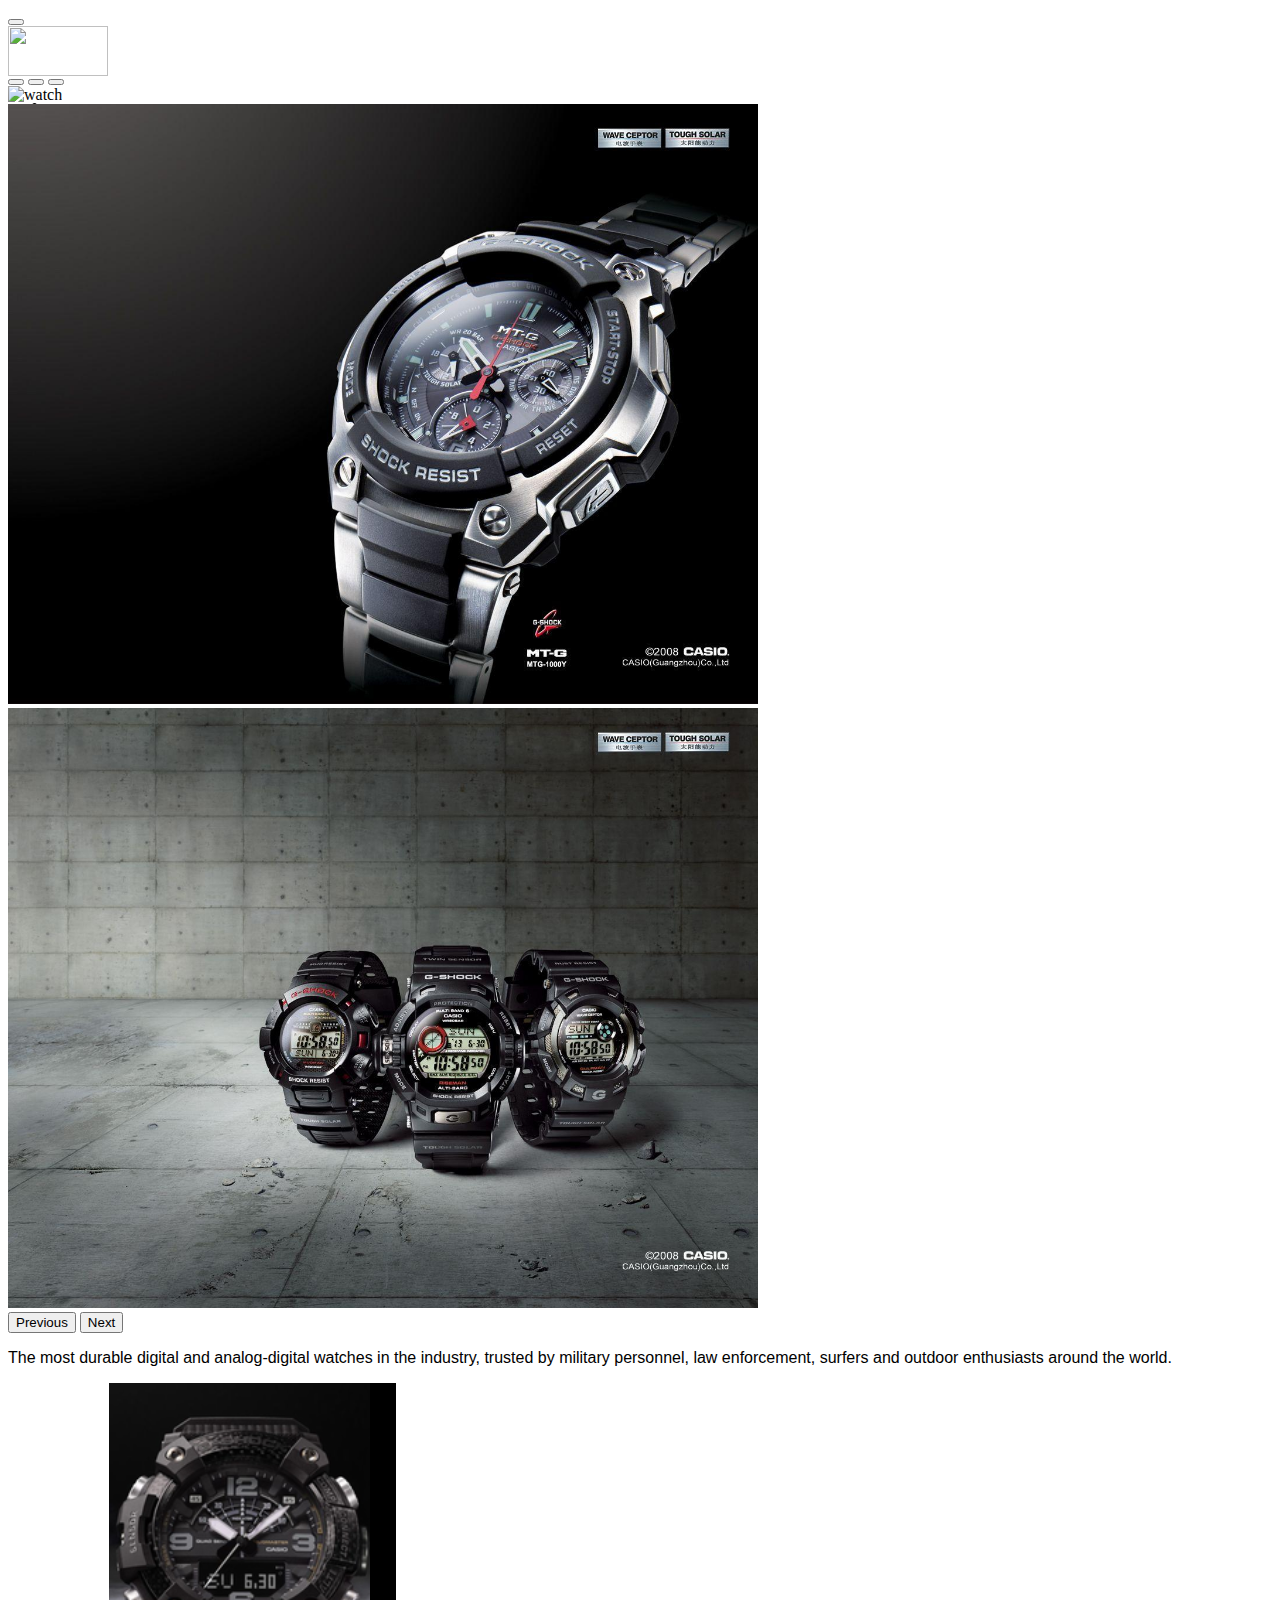
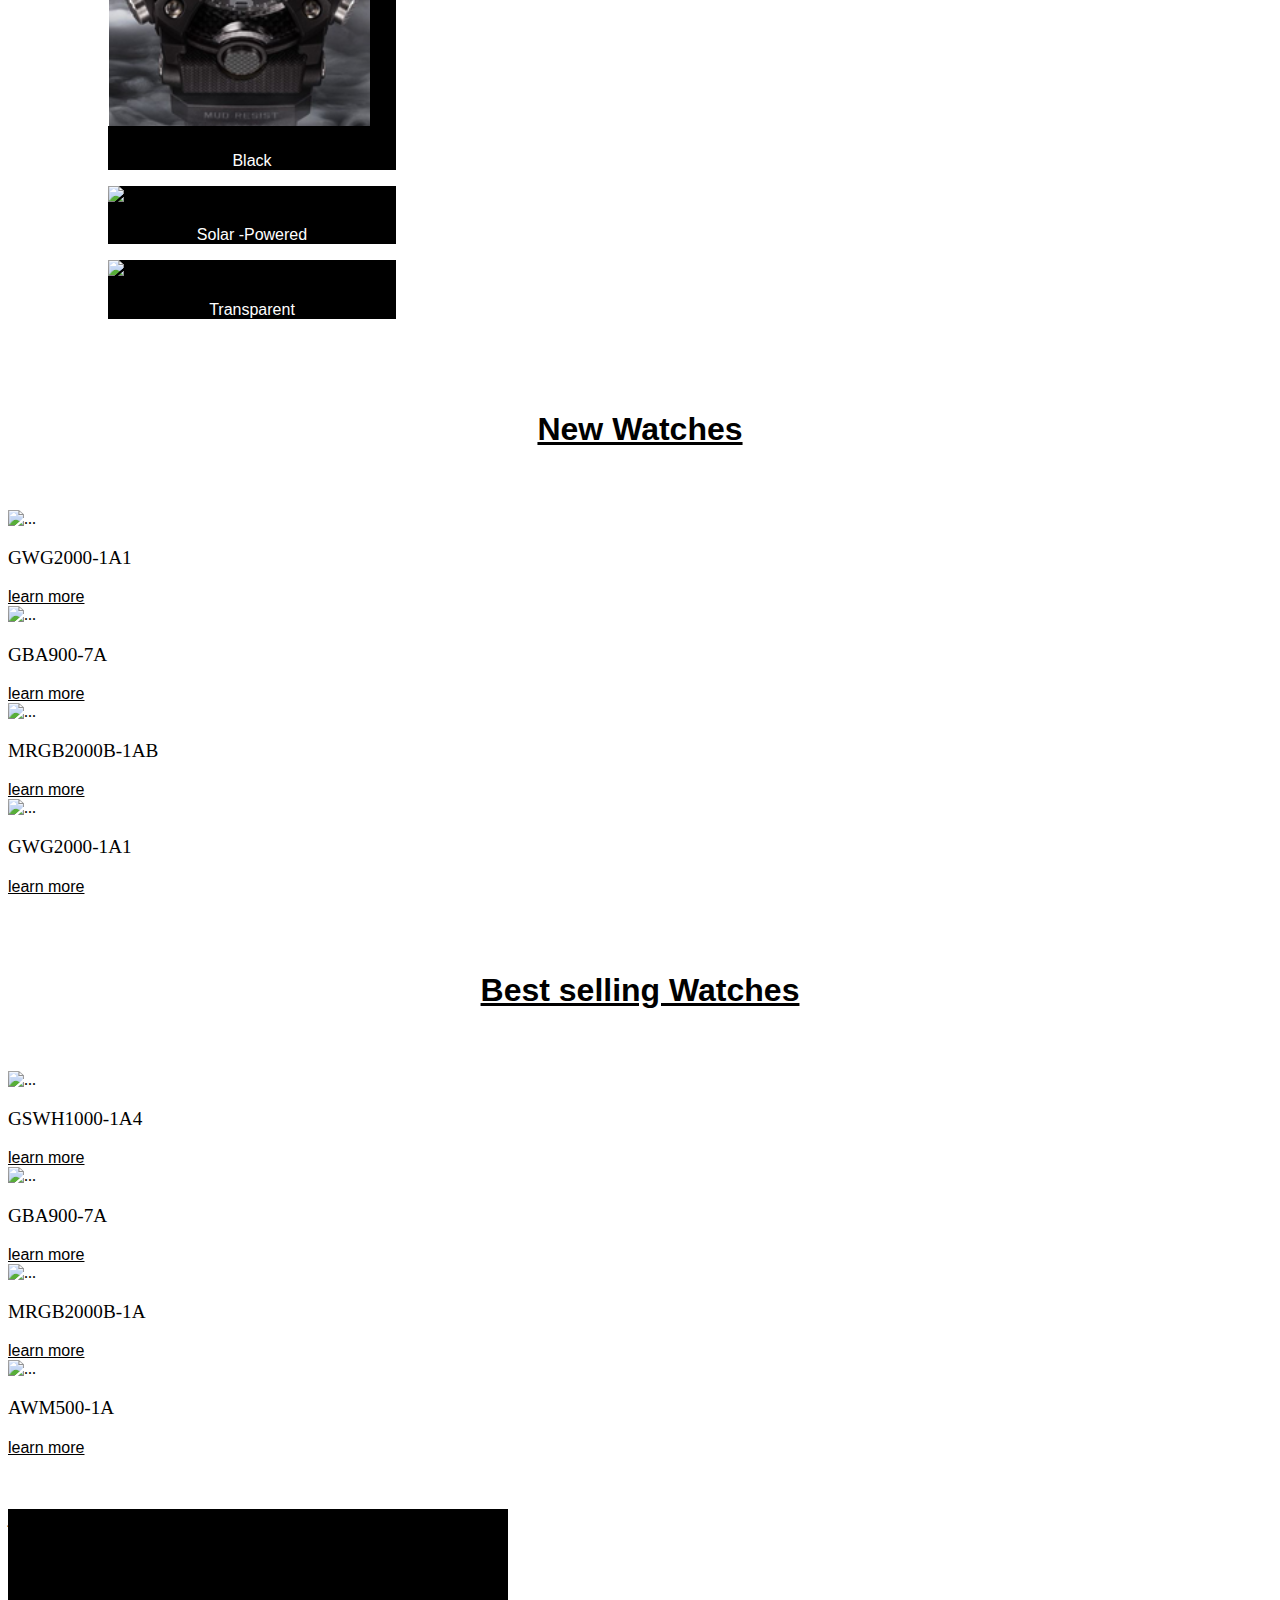
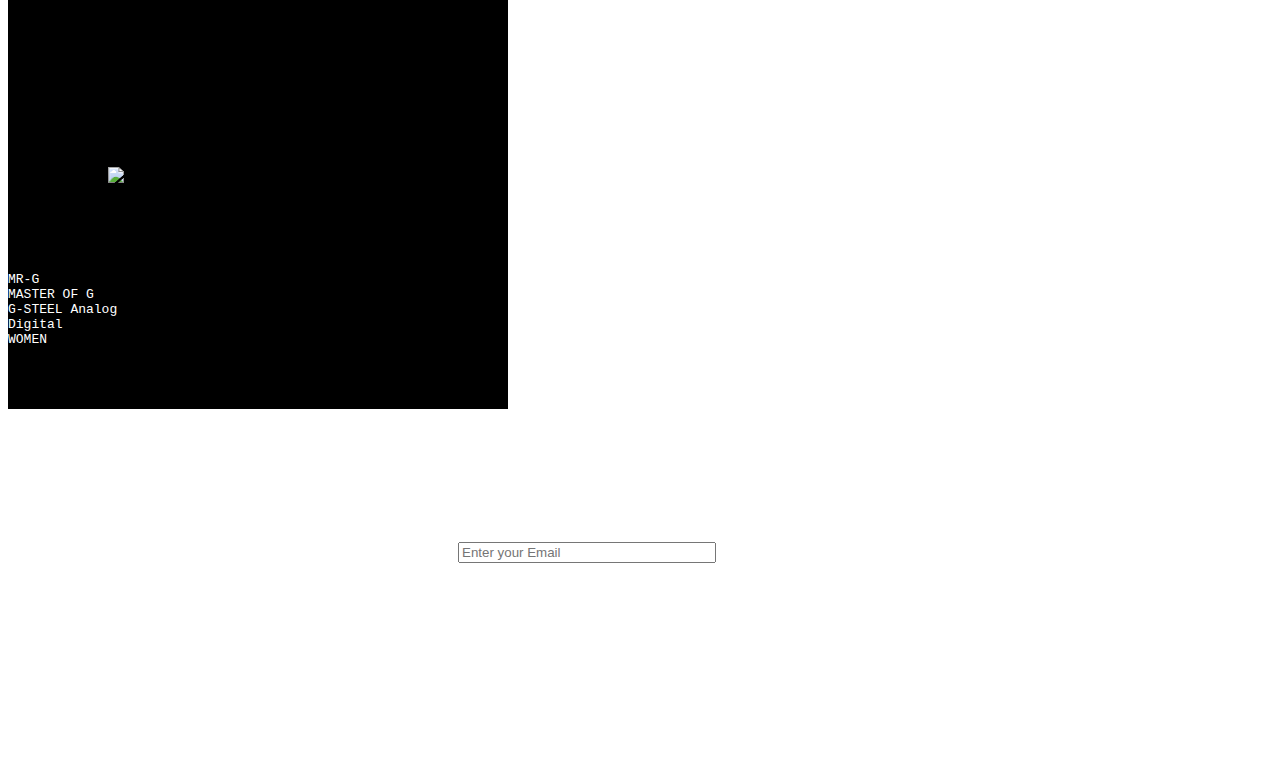
==== commit f10f3049: "Update index.html" ====
--- a/index.html
+++ b/index.html
@@ -84,7 +84,7 @@
         <img src="https://www.pexels.com/photo/black-analog-watch-in-close-up-shot-13275792/" class="d-block w-100" alt="watch" height="600">
       </div>
       <div class="carousel-item">
-        <img src="carousel2.jpg" class="d-block w-100" alt="watch" height="600">
+        <img src="/carousel2.jpg" class="d-block w-100" alt="watch" height="600">
       </div>
       <div class="carousel-item">
         <img src="carousel3.jpg" class="d-block w-100" alt="watch" height="600">
@@ -114,7 +114,7 @@
 <div class="row">
 <div class="col-4">
 <div class="card" style="width: 18rem; background-color: black;">
-  <img src="D:\Ashith Shiman 291 Btach 13.12.2021 07.15 PM\Web Designing Assignment\pic1.png" class="card-img-top" alt="...">
+  <img src="pic1.png" class="card-img-top" alt="...">
   <div class="card-body">
     <div class="head1">
     <h5 class="card-title" ><a href="" class="card-link"></a></h5></div>
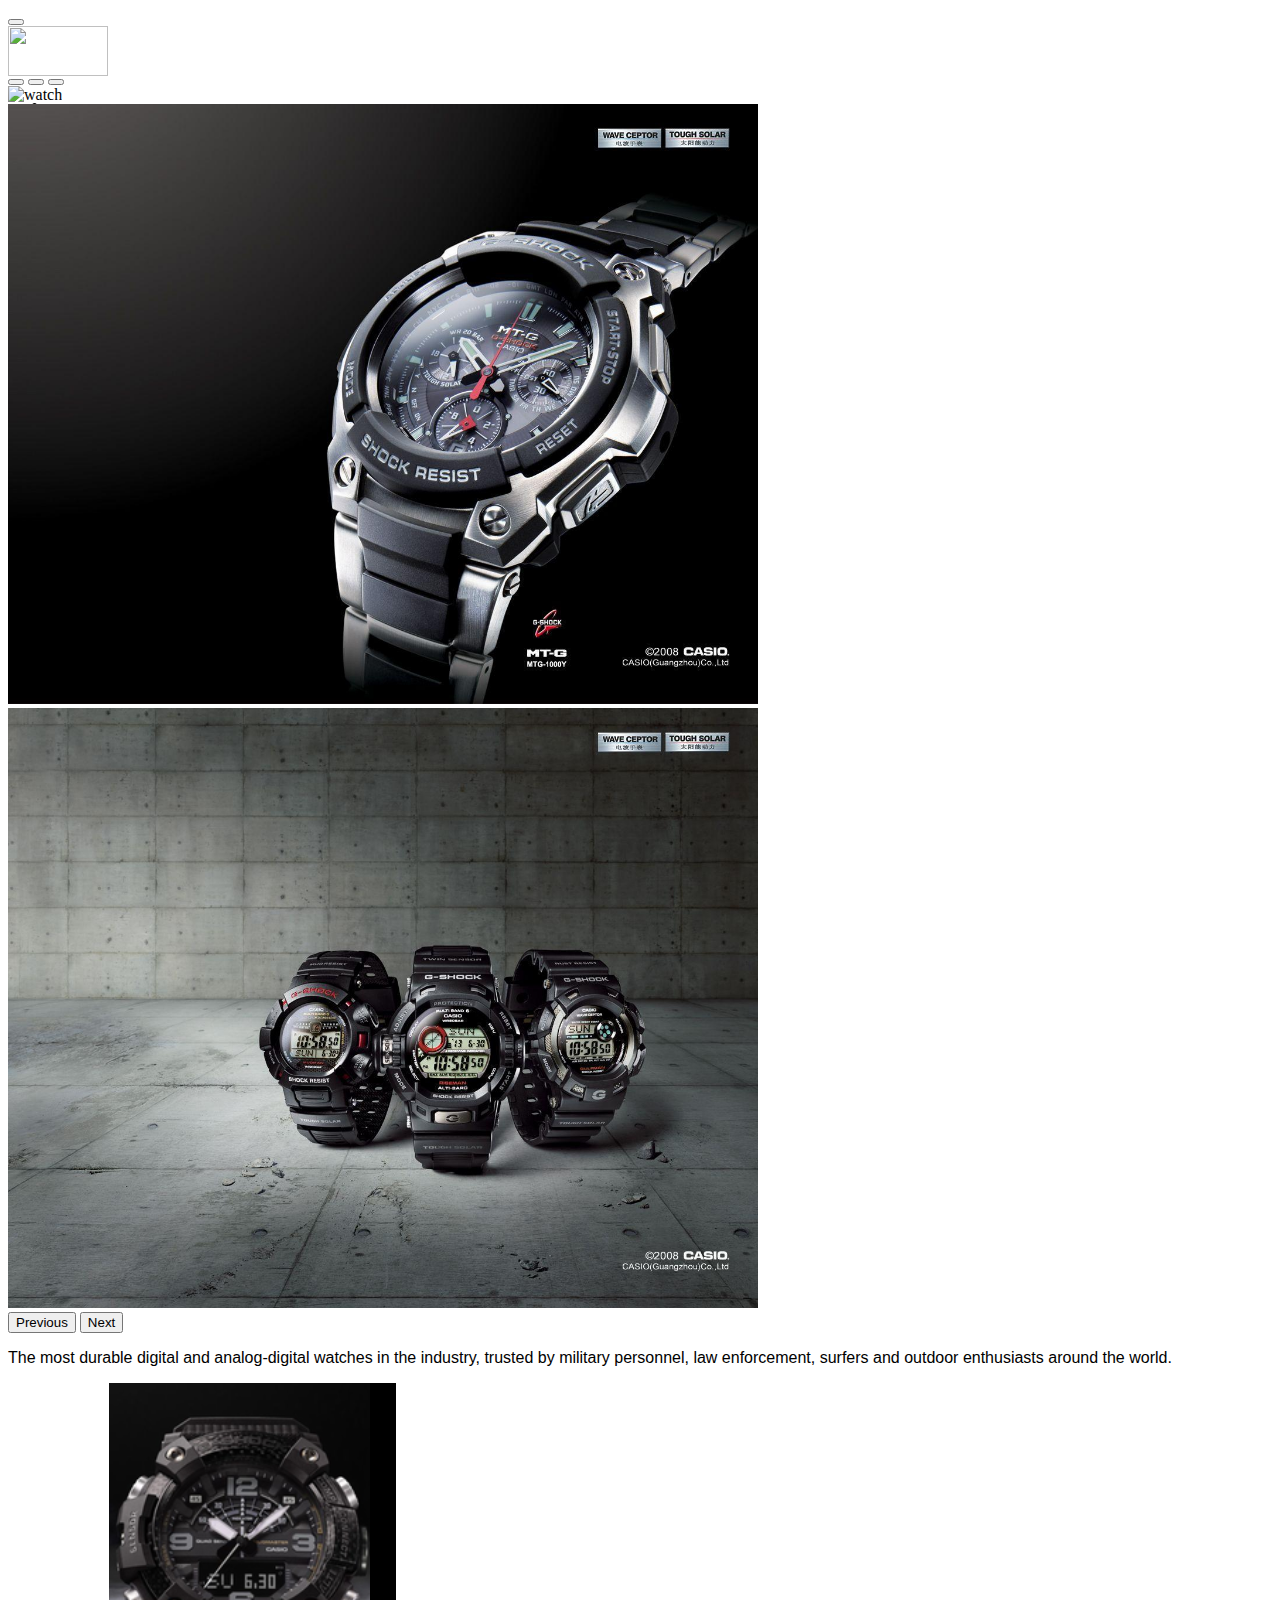
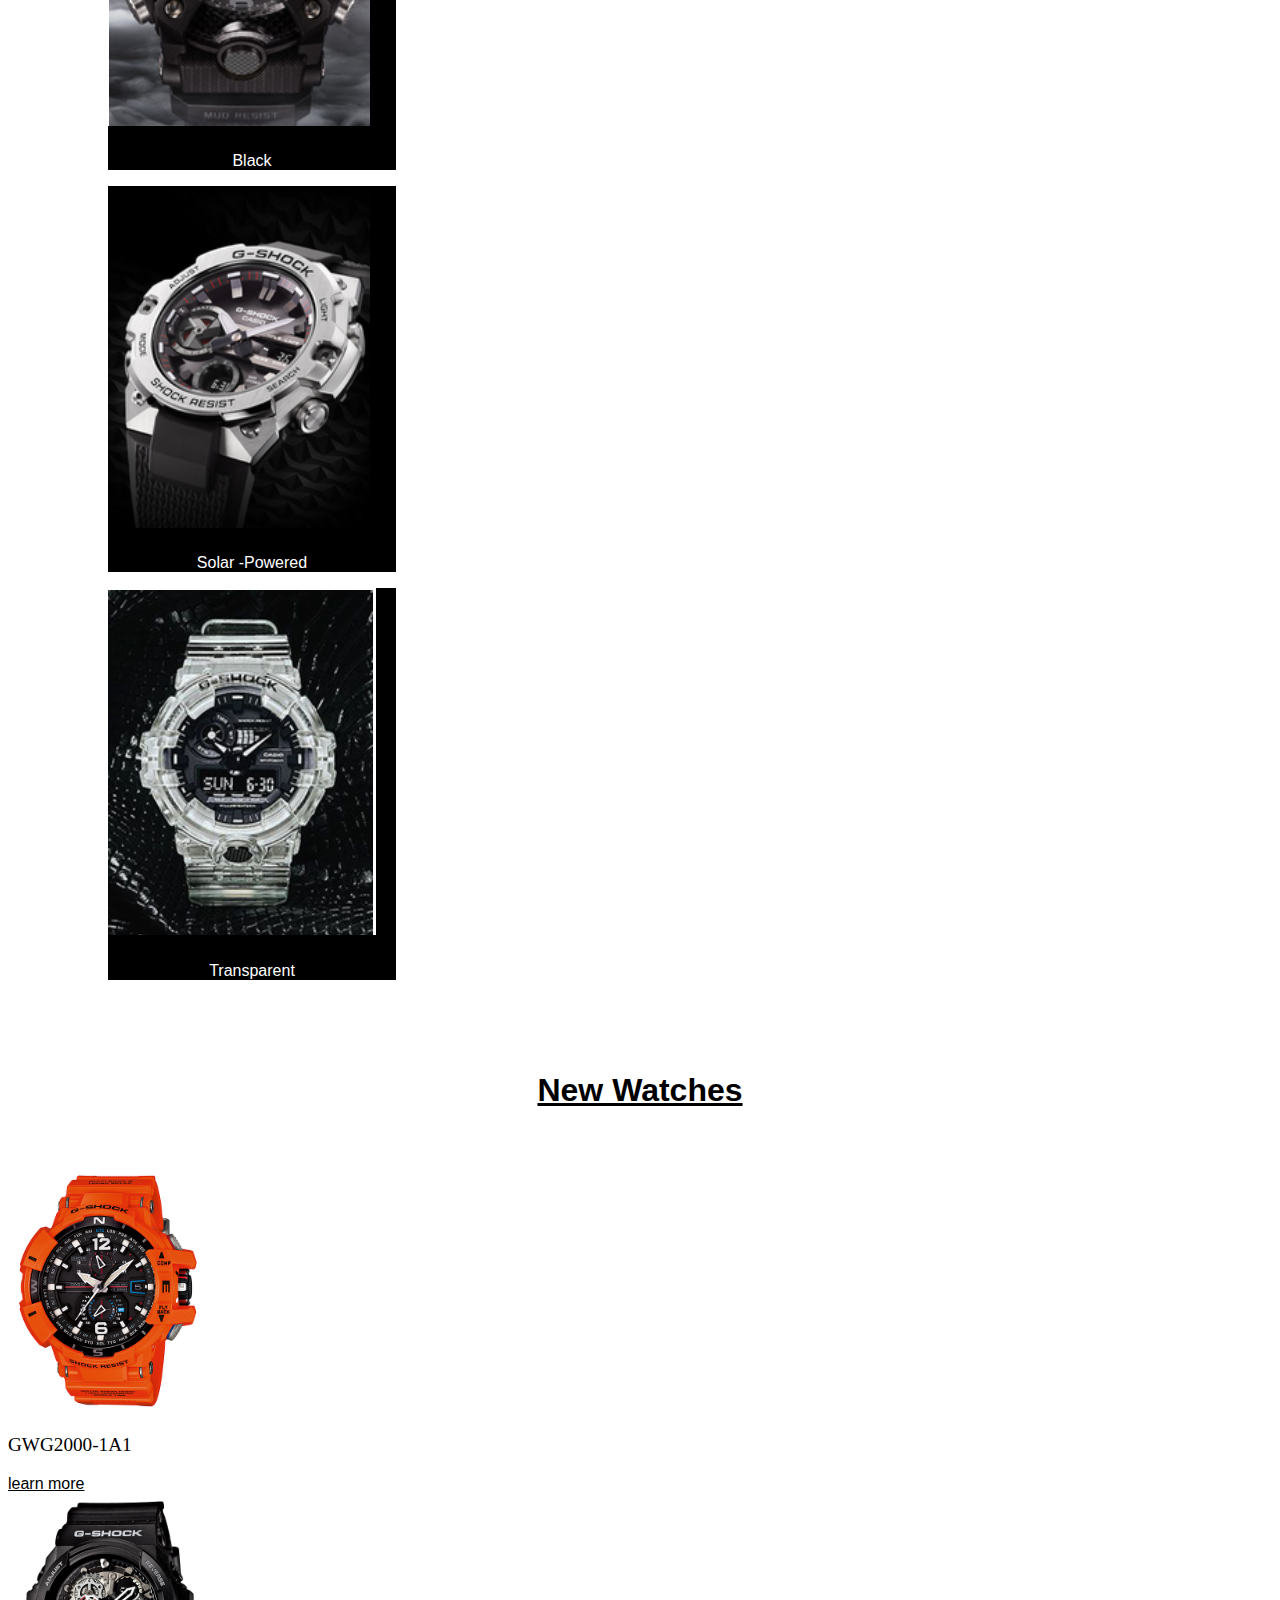
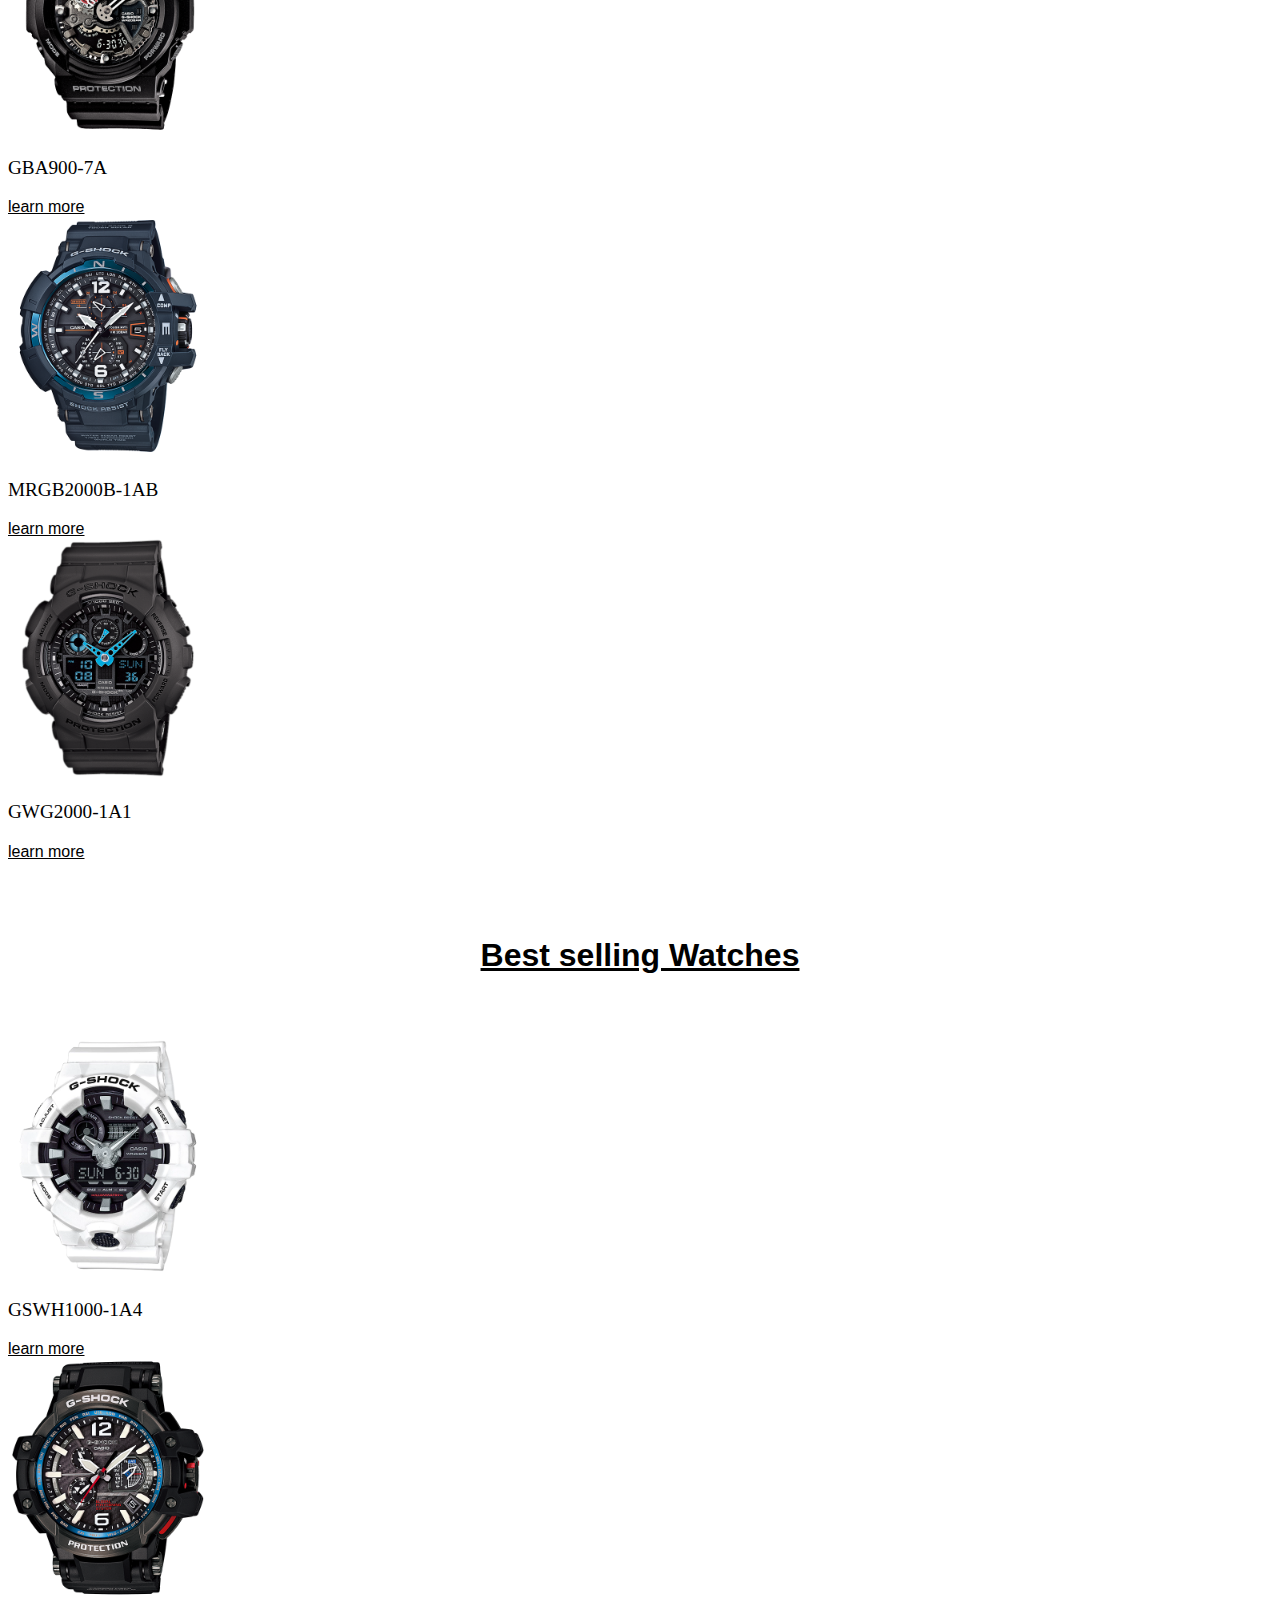
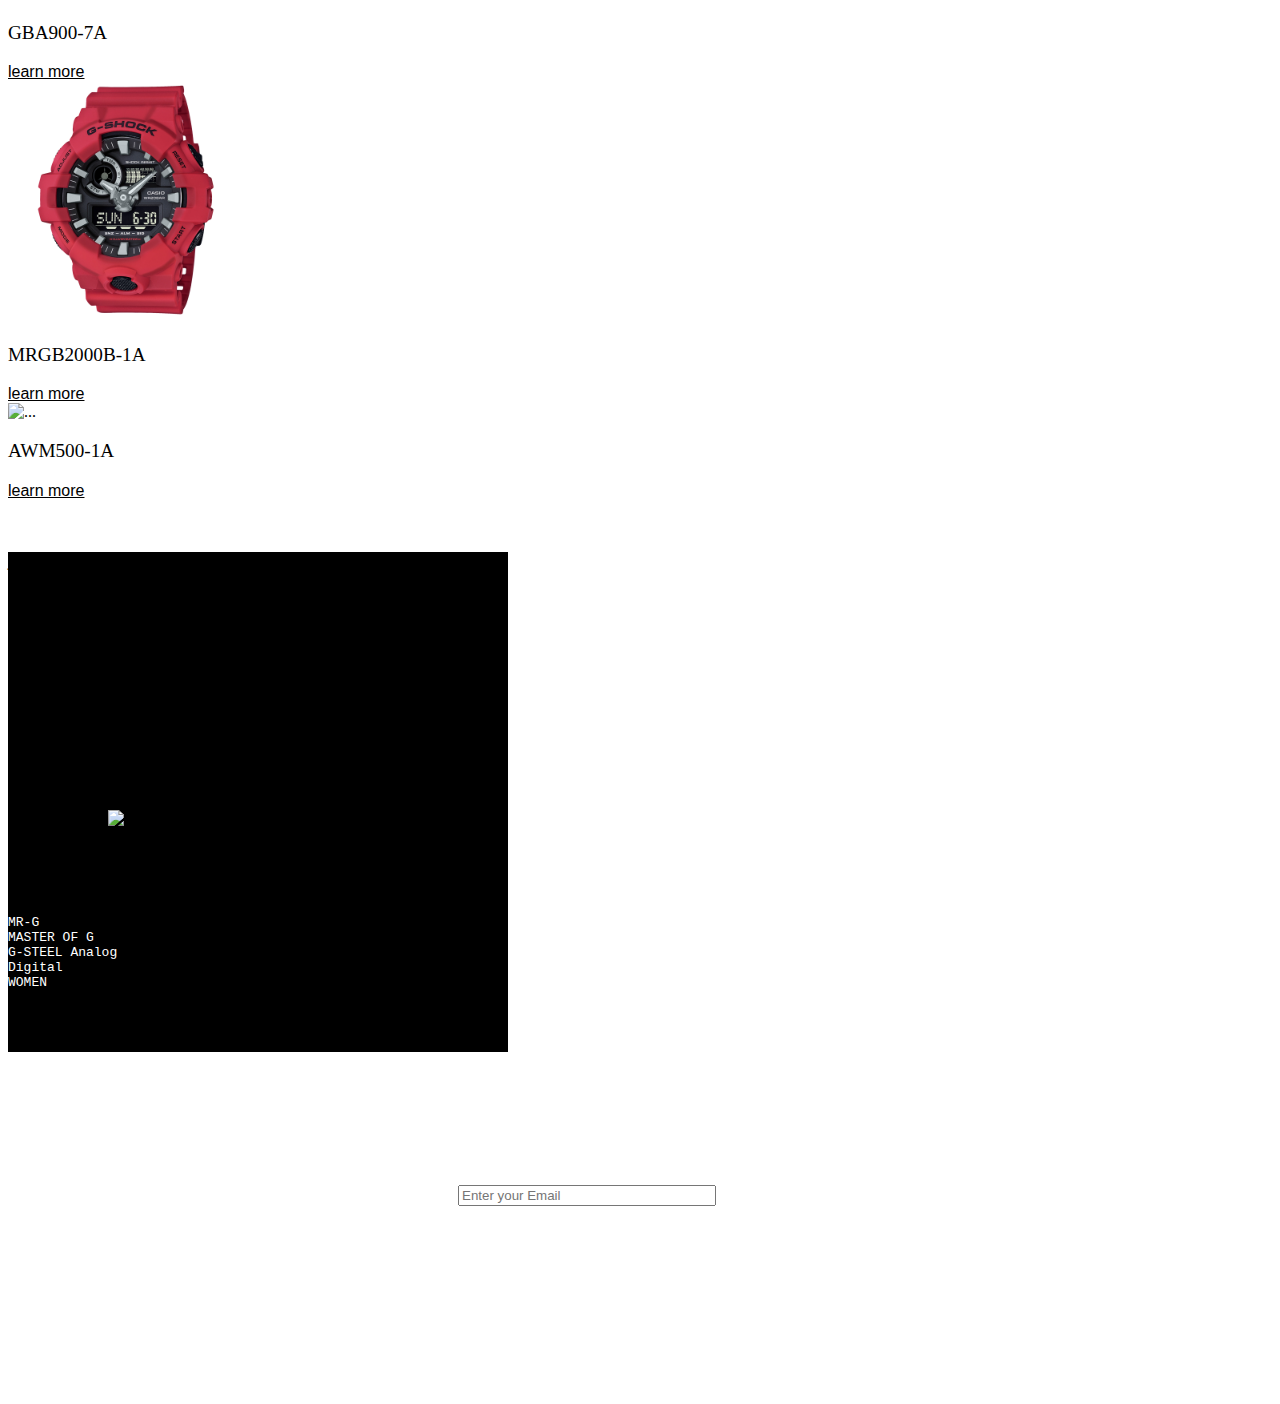
==== commit a0d156af: "Update index.html" ====
--- a/index.html
+++ b/index.html
@@ -125,7 +125,7 @@
 
 <div class="col-4">
 <div class="card" style="width: 18rem; background-color: black; ">
-  <img src="D:\Ashith Shiman 291 Btach 13.12.2021 07.15 PM\Web Designing Assignment\pic2.png" class="card-img-top watch" alt="...">
+  <img src="pic2.png" class="card-img-top watch" alt="...">
   <div class="card-body">
     <div class="head1">
     <h5 class="card-title"><a href="" class="card-link"> </a></h5></div>
@@ -137,7 +137,7 @@
 
 <div class="col-4">
 <div class="card" style="width: 18rem; background-color: black; ">
-  <img src="D:\Ashith Shiman 291 Btach 13.12.2021 07.15 PM\Web Designing Assignment\pic3.png" class="card-img-top watch" alt="...">
+  <img src="pic3.png" class="card-img-top watch" alt="...">
   <div class="card-body">
     <div class="head1">
     <h5 class="card-title"><a href="" class="card-link"></a></h5></div>
@@ -160,7 +160,7 @@
   <div class="col-3">
           <div class="text-center">
         
-  <img src="D:\Ashith Shiman 291 Btach 13.12.2021 07.15 PM\Web Designing Assignment\page5.png" width="200" class="rounded " alt="...">
+  <img src="page5.png" width="200" class="rounded " alt="...">
   <p class="fw-light model-num">GWG2000-1A1<br><b></b></p></p>
                         <a href="Watches.html" class="learnmore">learn more</a>
          
@@ -170,7 +170,7 @@
   <div class="col-3">
     <div class="text-center">
           
-  <img src="D:\Ashith Shiman 291 Btach 13.12.2021 07.15 PM\Web Designing Assignment\page2.png"width="200" class="rounded" alt="...">
+  <img src="page2.png"width="200" class="rounded" alt="...">
   <p class="fw-light model-num">GBA900-7A<br><b></b></p></p>
                           <a href="Watches.html" class="learnmore">learn more</a>
           
@@ -180,7 +180,7 @@
   <div class="col-3">
      <div class="text-center">
          
-  <img src="D:\Ashith Shiman 291 Btach 13.12.2021 07.15 PM\Web Designing Assignment\page3.png" width="200" class="rounded " alt="...">
+  <img src="page3.png" width="200" class="rounded " alt="...">
   <p class="fw-light model-num">MRGB2000B-1AB<br><b></b></p></p>
                               <a href="Watches.html" class="learnmore">learn more</a>
           
@@ -190,7 +190,7 @@
      <div class="col-3">
       <div class="text-center">
           
-   <img src="D:\Ashith Shiman 291 Btach 13.12.2021 07.15 PM\Web Designing Assignment\page4.png" width="200" class="rounded" alt="...">
+   <img src="page4.png" width="200" class="rounded" alt="...">
    <p class="fw-light model-num">GWG2000-1A1<br><b></b></p></p>
                             <a href="Watches.html" class="learnmore">learn more</a>
            
@@ -214,7 +214,7 @@
     <div class="col-3">
             <div class="text-center">
           
-    <img src="D:\Ashith Shiman 291 Btach 13.12.2021 07.15 PM\Web Designing Assignment\page7.png" width="200" class="rounded " alt="...">
+    <img src="page7.png" width="200" class="rounded " alt="...">
     <p class="fw-light model-num">GSWH1000-1A4<br><b></b></p></p>
                       <a href="Watches.html" class="learnmore">learn more</a>
            
@@ -224,7 +224,7 @@
     <div class="col-3">
       <div class="text-center">
             
-    <img src="D:\Ashith Shiman 291 Btach 13.12.2021 07.15 PM\Web Designing Assignment\page6.png"width="200" class="rounded" alt="...">
+    <img src="page6.png"width="200" class="rounded" alt="...">
     <p class="fw-light model-num">GBA900-7A<br><b></b></p></p>
                               <a href="Watches.html" class="learnmore">learn more</a>
             
@@ -234,7 +234,7 @@
     <div class="col-3">
        <div class="text-center">
            
-    <img src="D:\Ashith Shiman 291 Btach 13.12.2021 07.15 PM\Web Designing Assignment\page8.png" width="240" class="rounded " alt="...">
+    <img src="page8.png" width="240" class="rounded " alt="...">
     <p class="fw-light model-num">MRGB2000B-1A <br><b></b></p>
                                     <a href="Watches.html" class="learnmore">learn more</a>
             
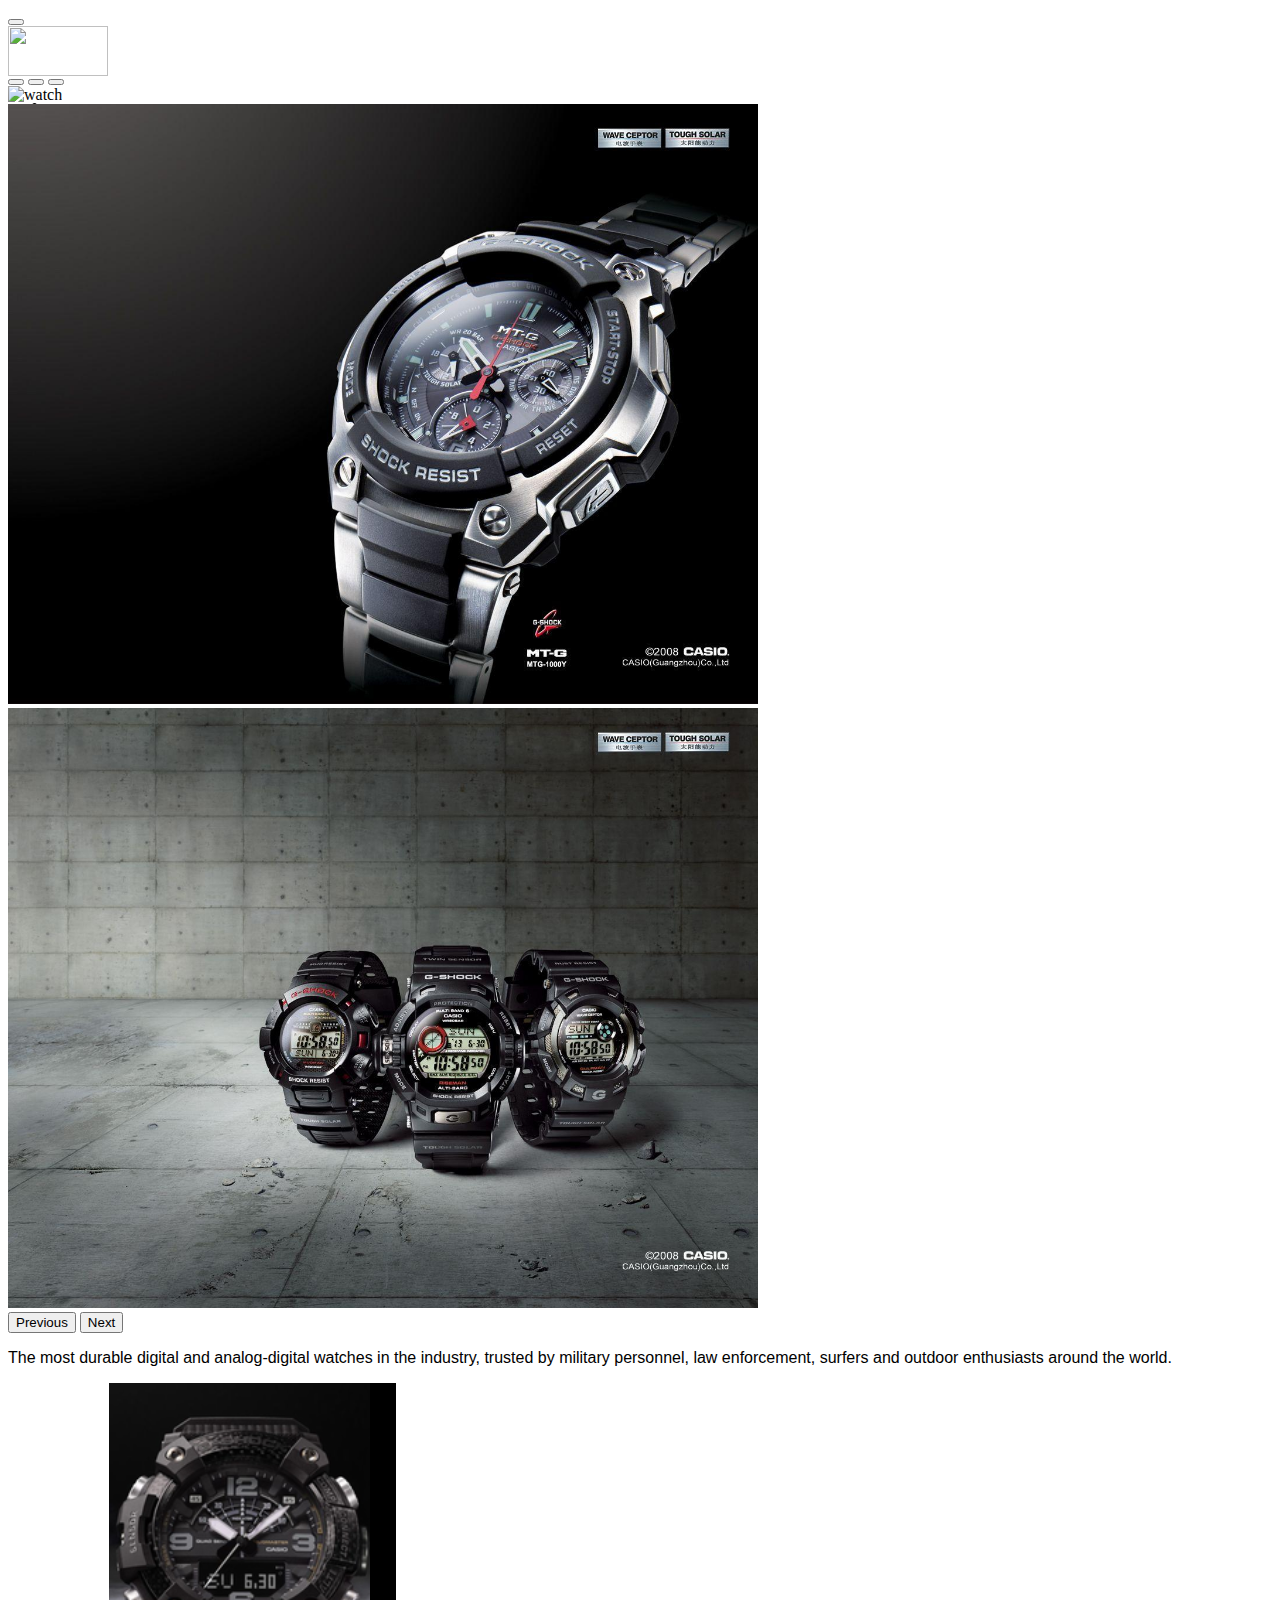
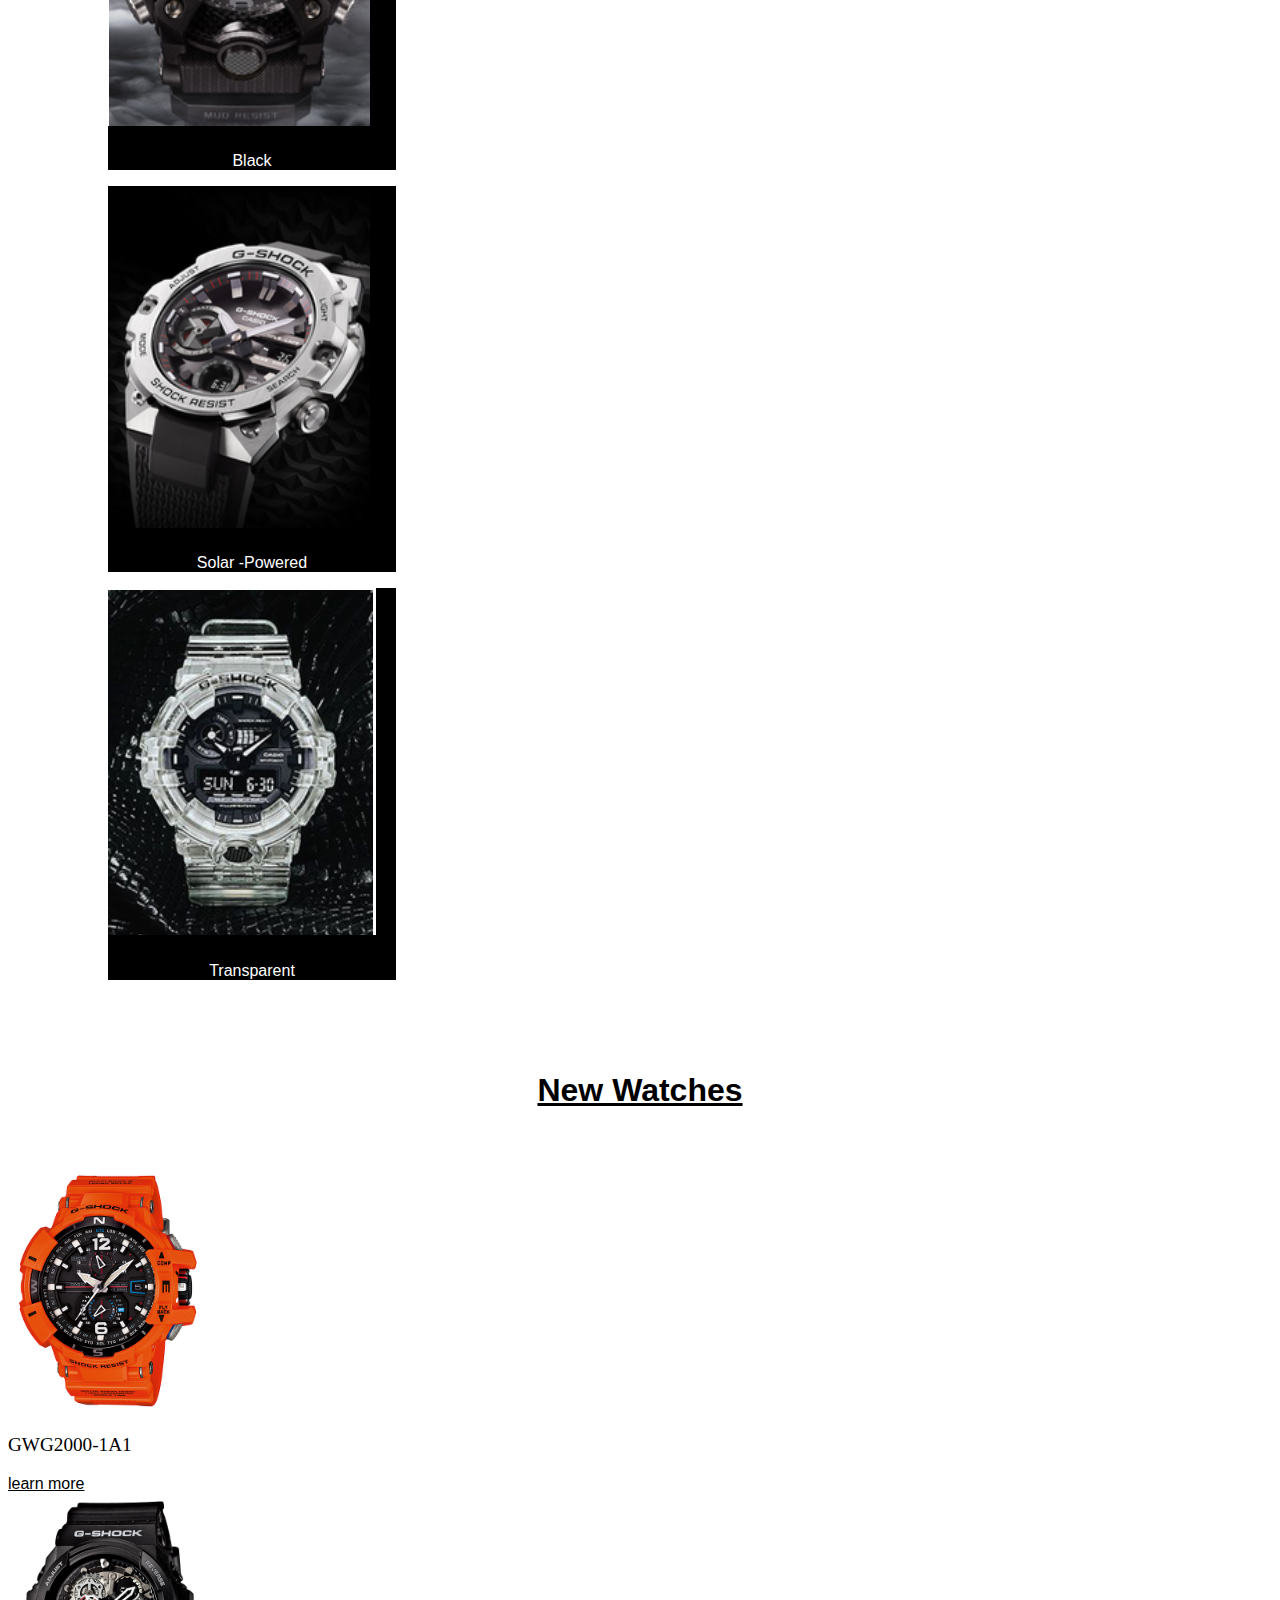
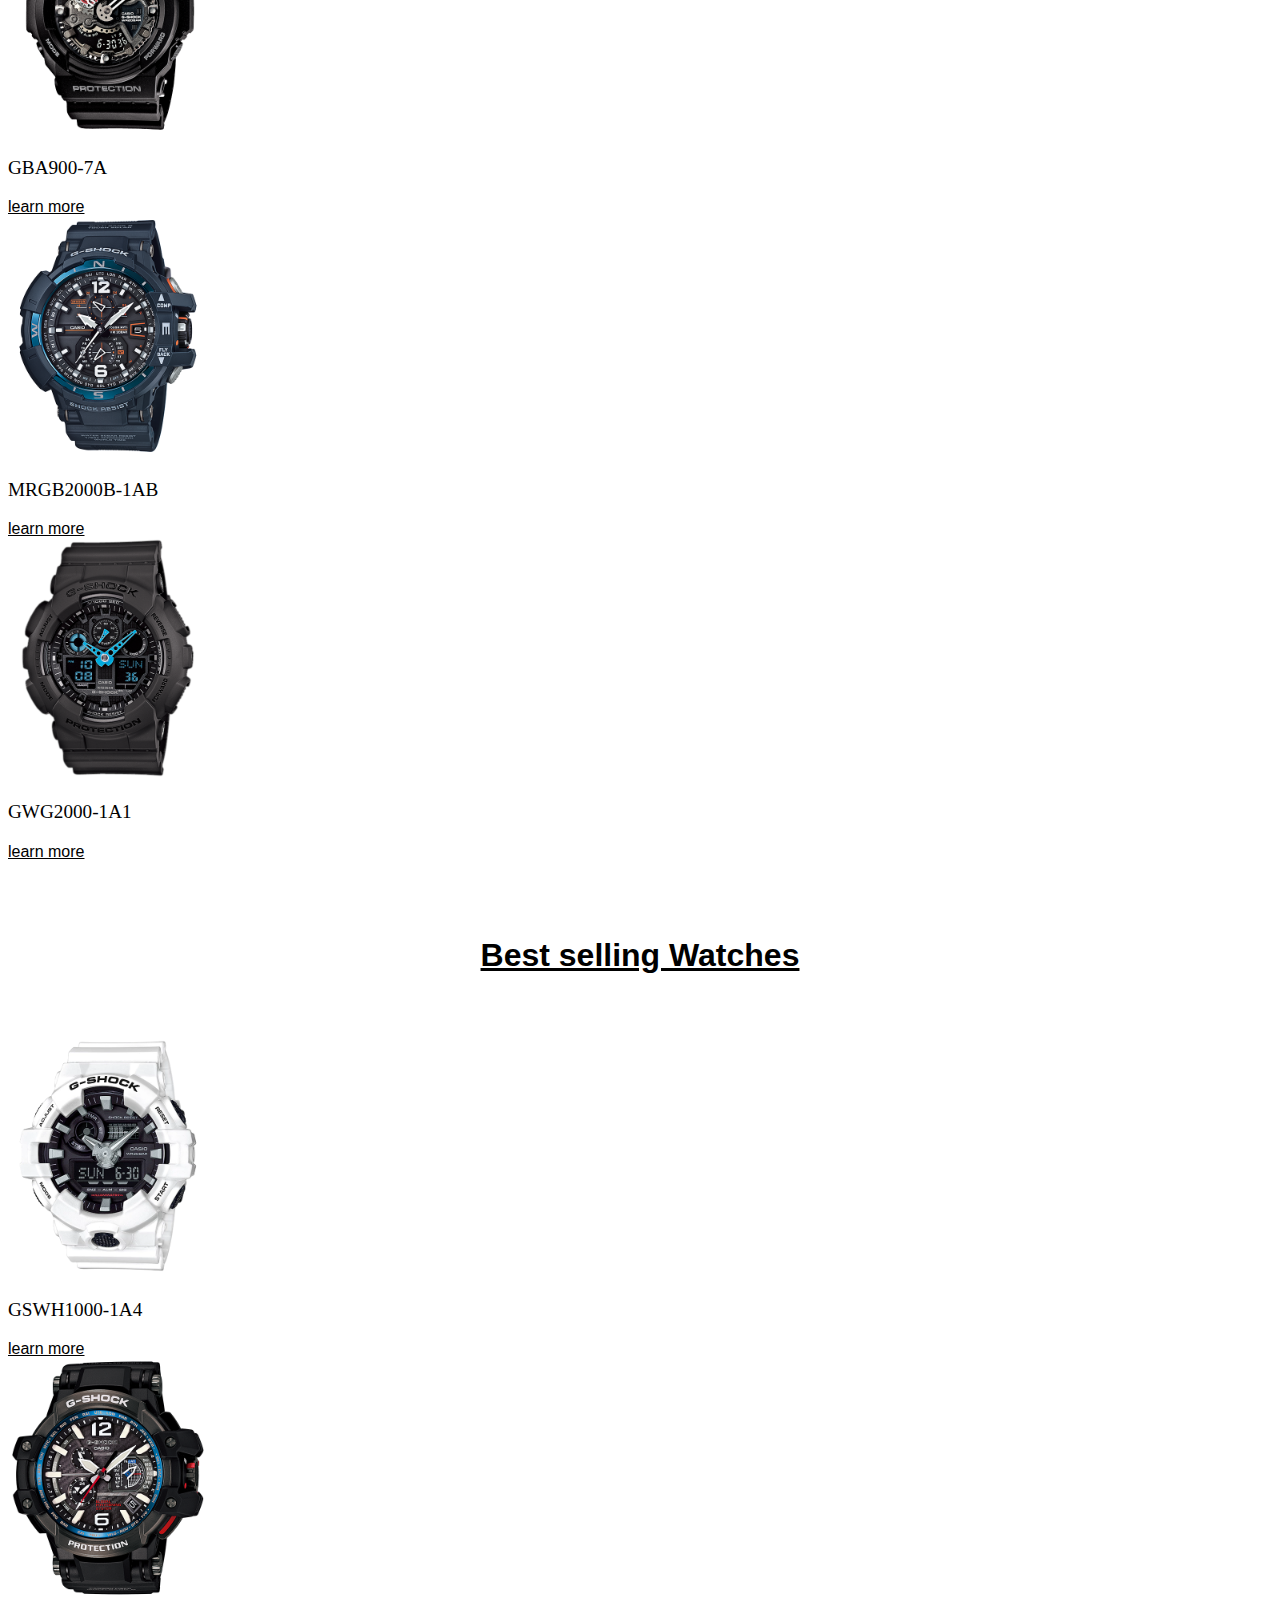
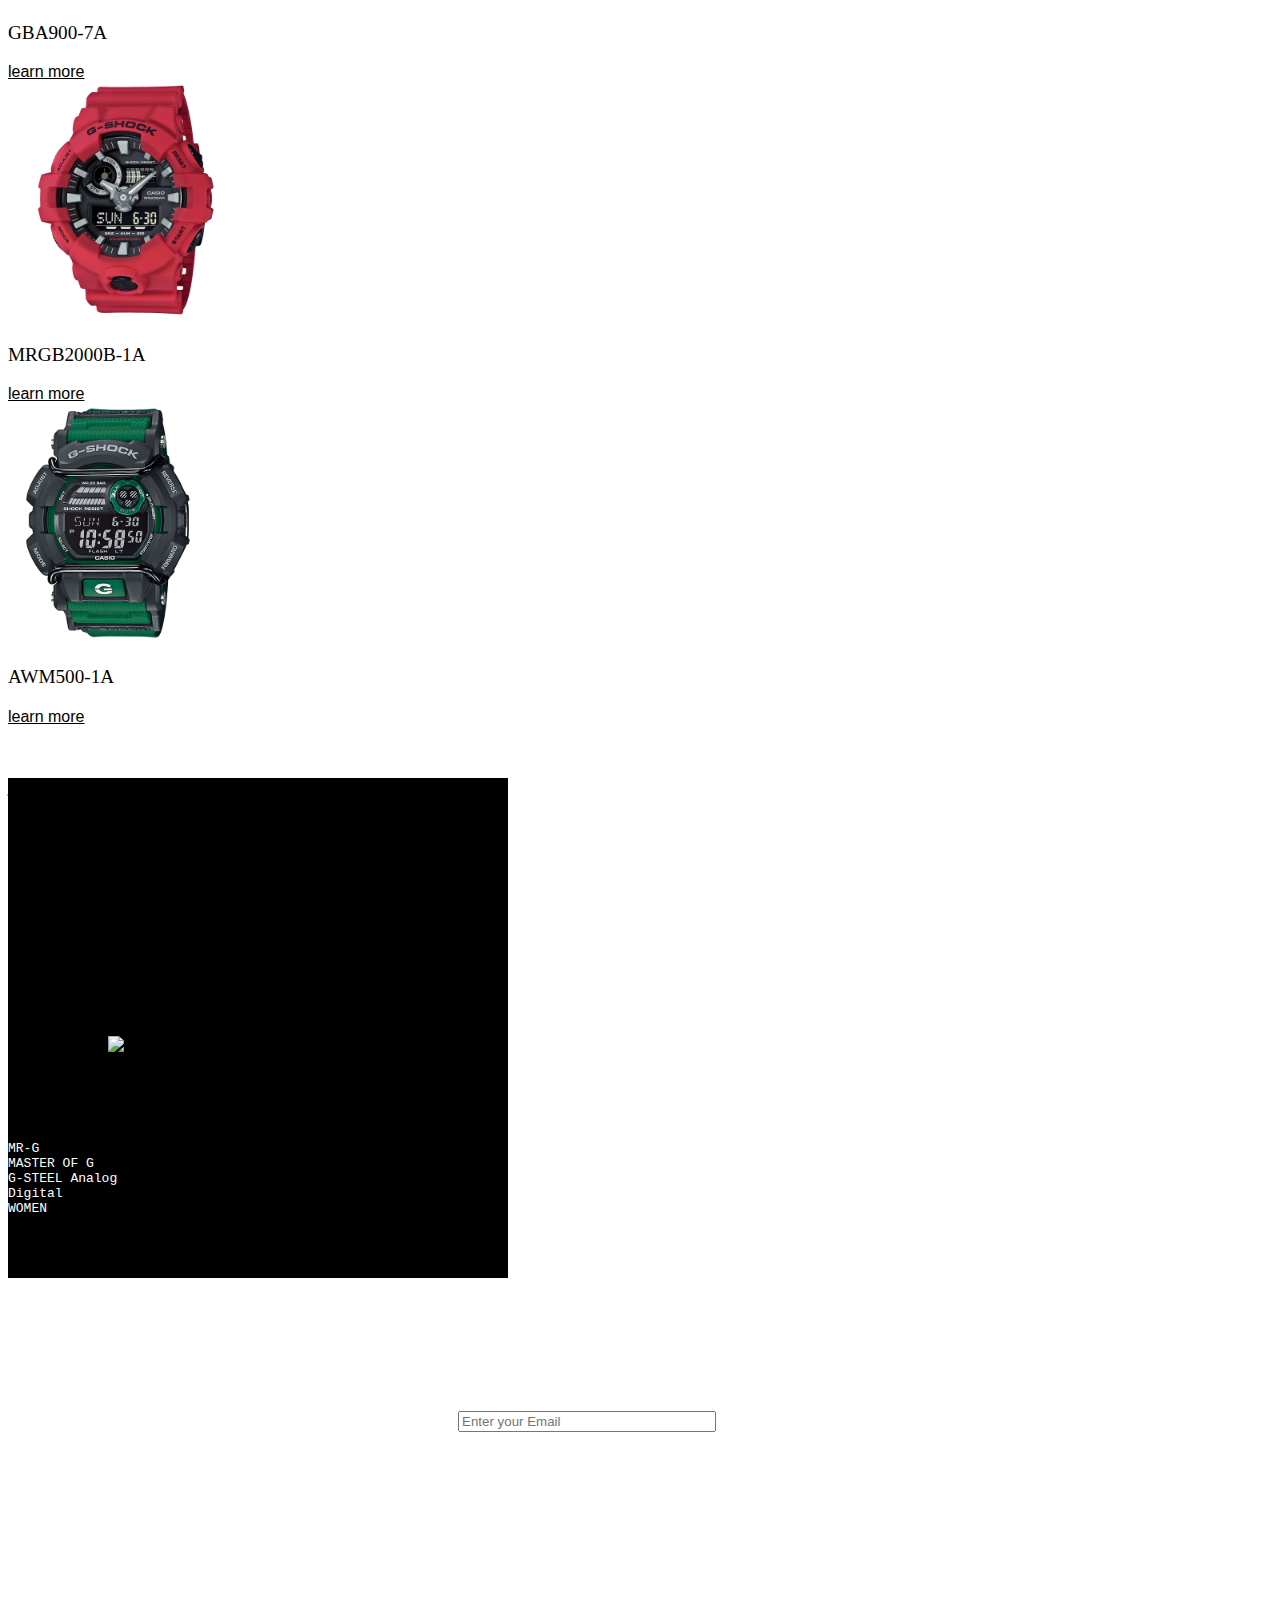
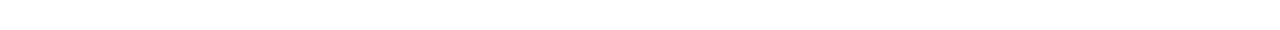
==== commit 12b9b3f7: "Update index.html" ====
--- a/index.html
+++ b/index.html
@@ -244,7 +244,7 @@
        <div class="col-3">
         <div class="text-center">
             
-     <img src="D:\Ashith Shiman 291 Btach 13.12.2021 07.15 PM\Web Designing Assignment\page1.png" width="200" class="rounded" alt="...">
+     <img src="page1.png" width="200" class="rounded" alt="...">
      <p class="fw-light model-num">AWM500-1A<br><b></b></p></p>
                    <a href="Watches.html" class="learnmore">learn more</a>
              
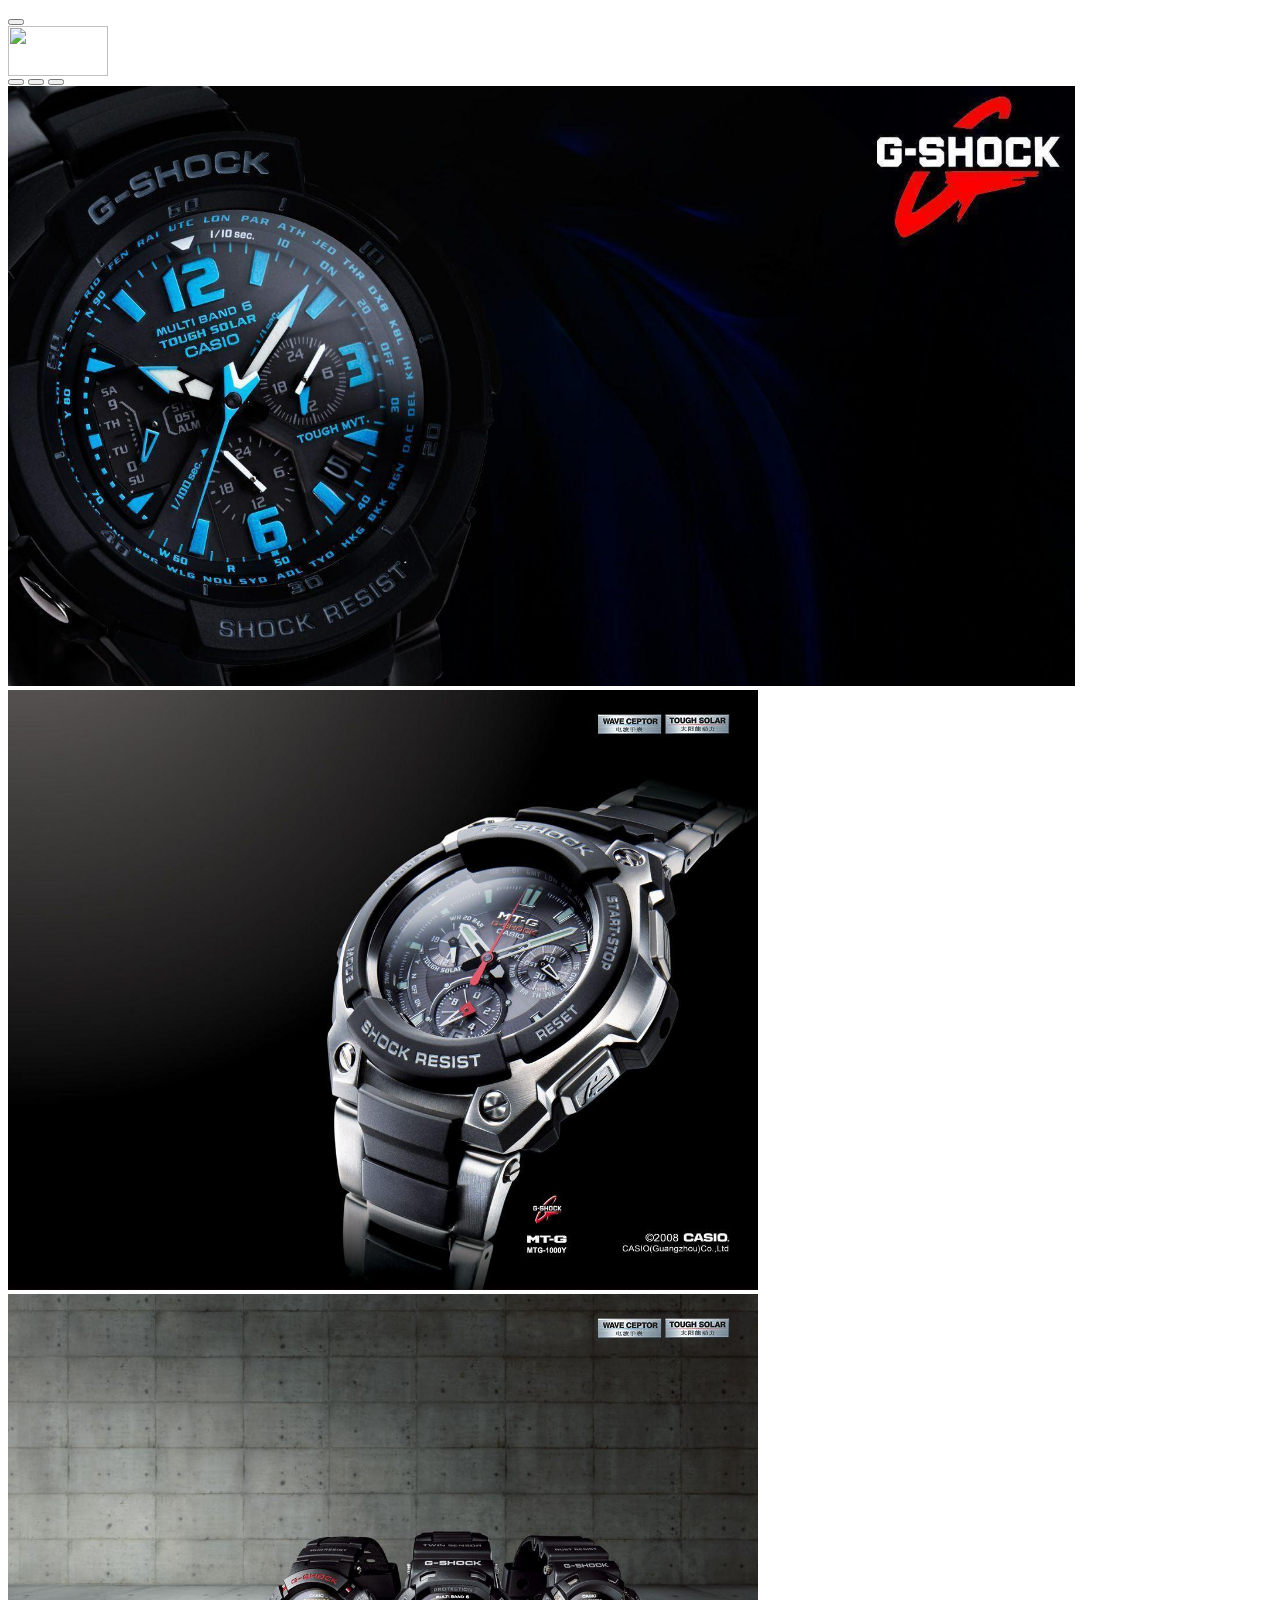
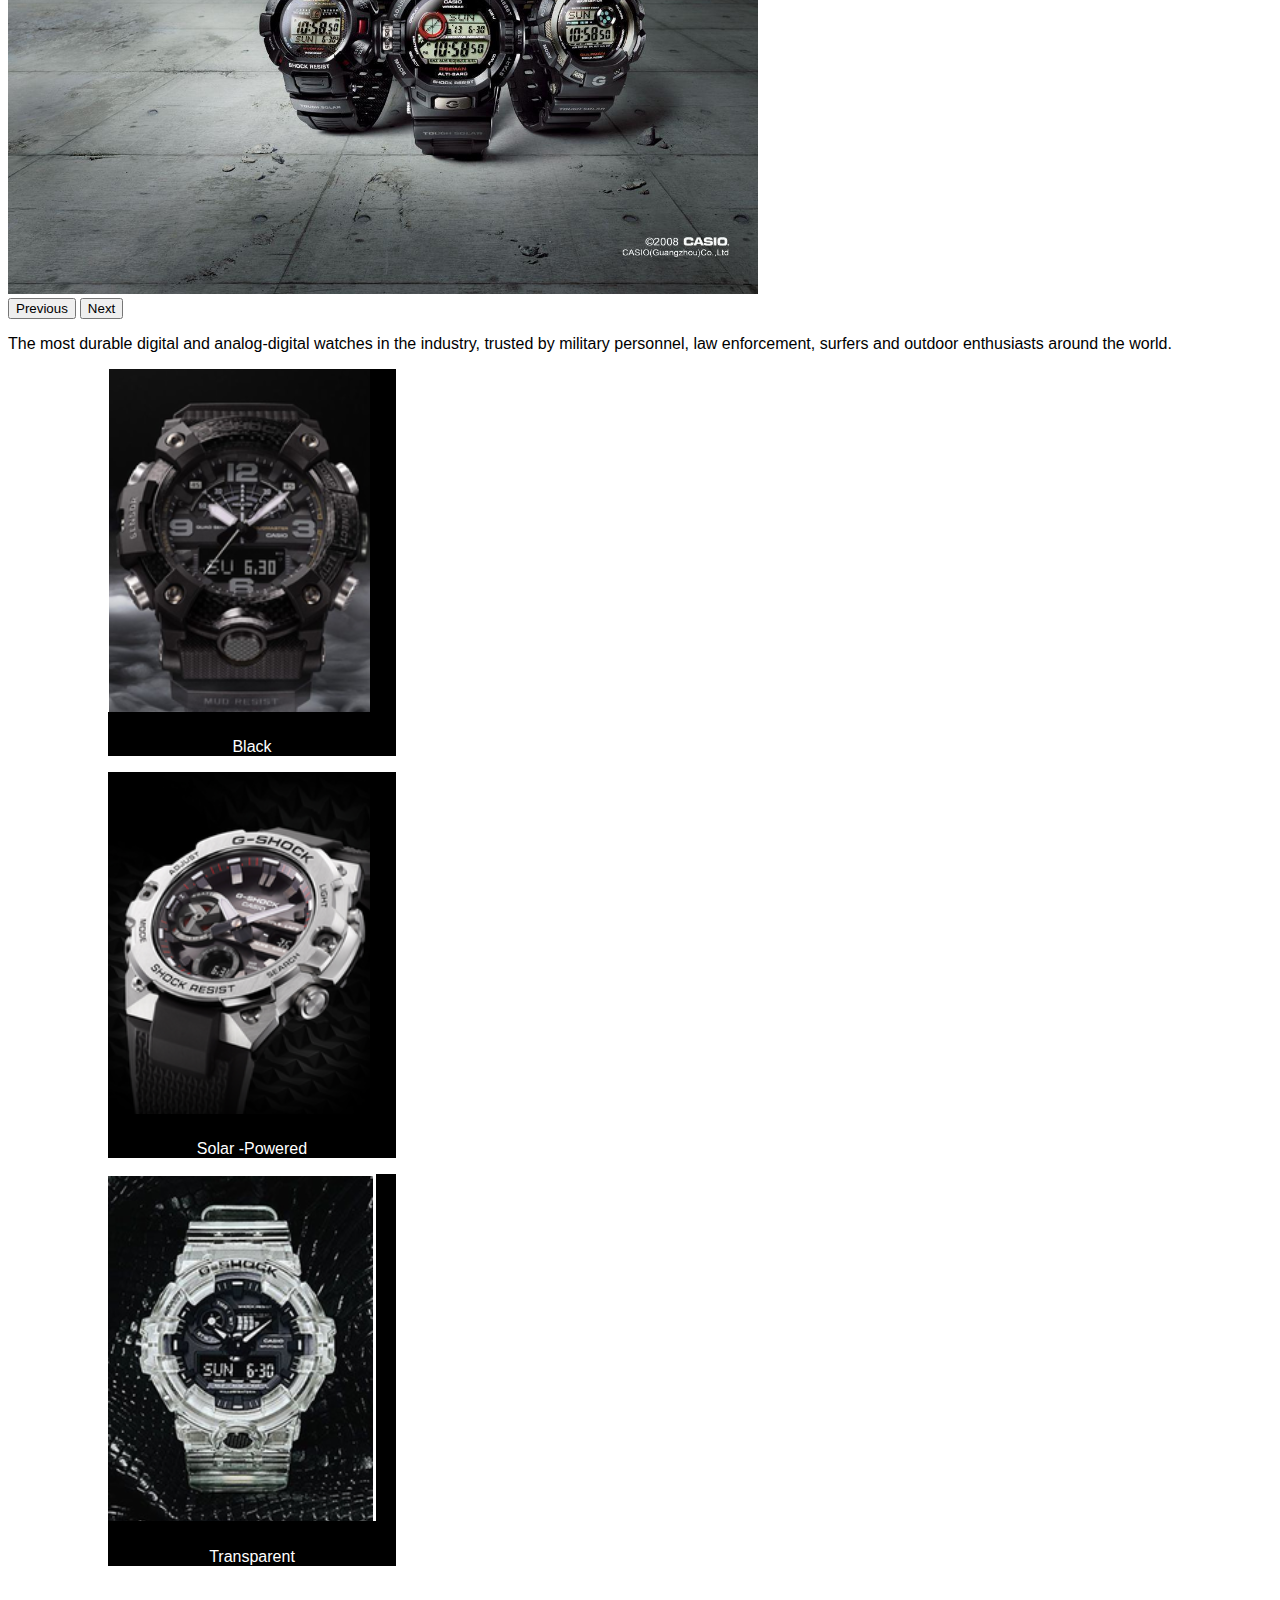
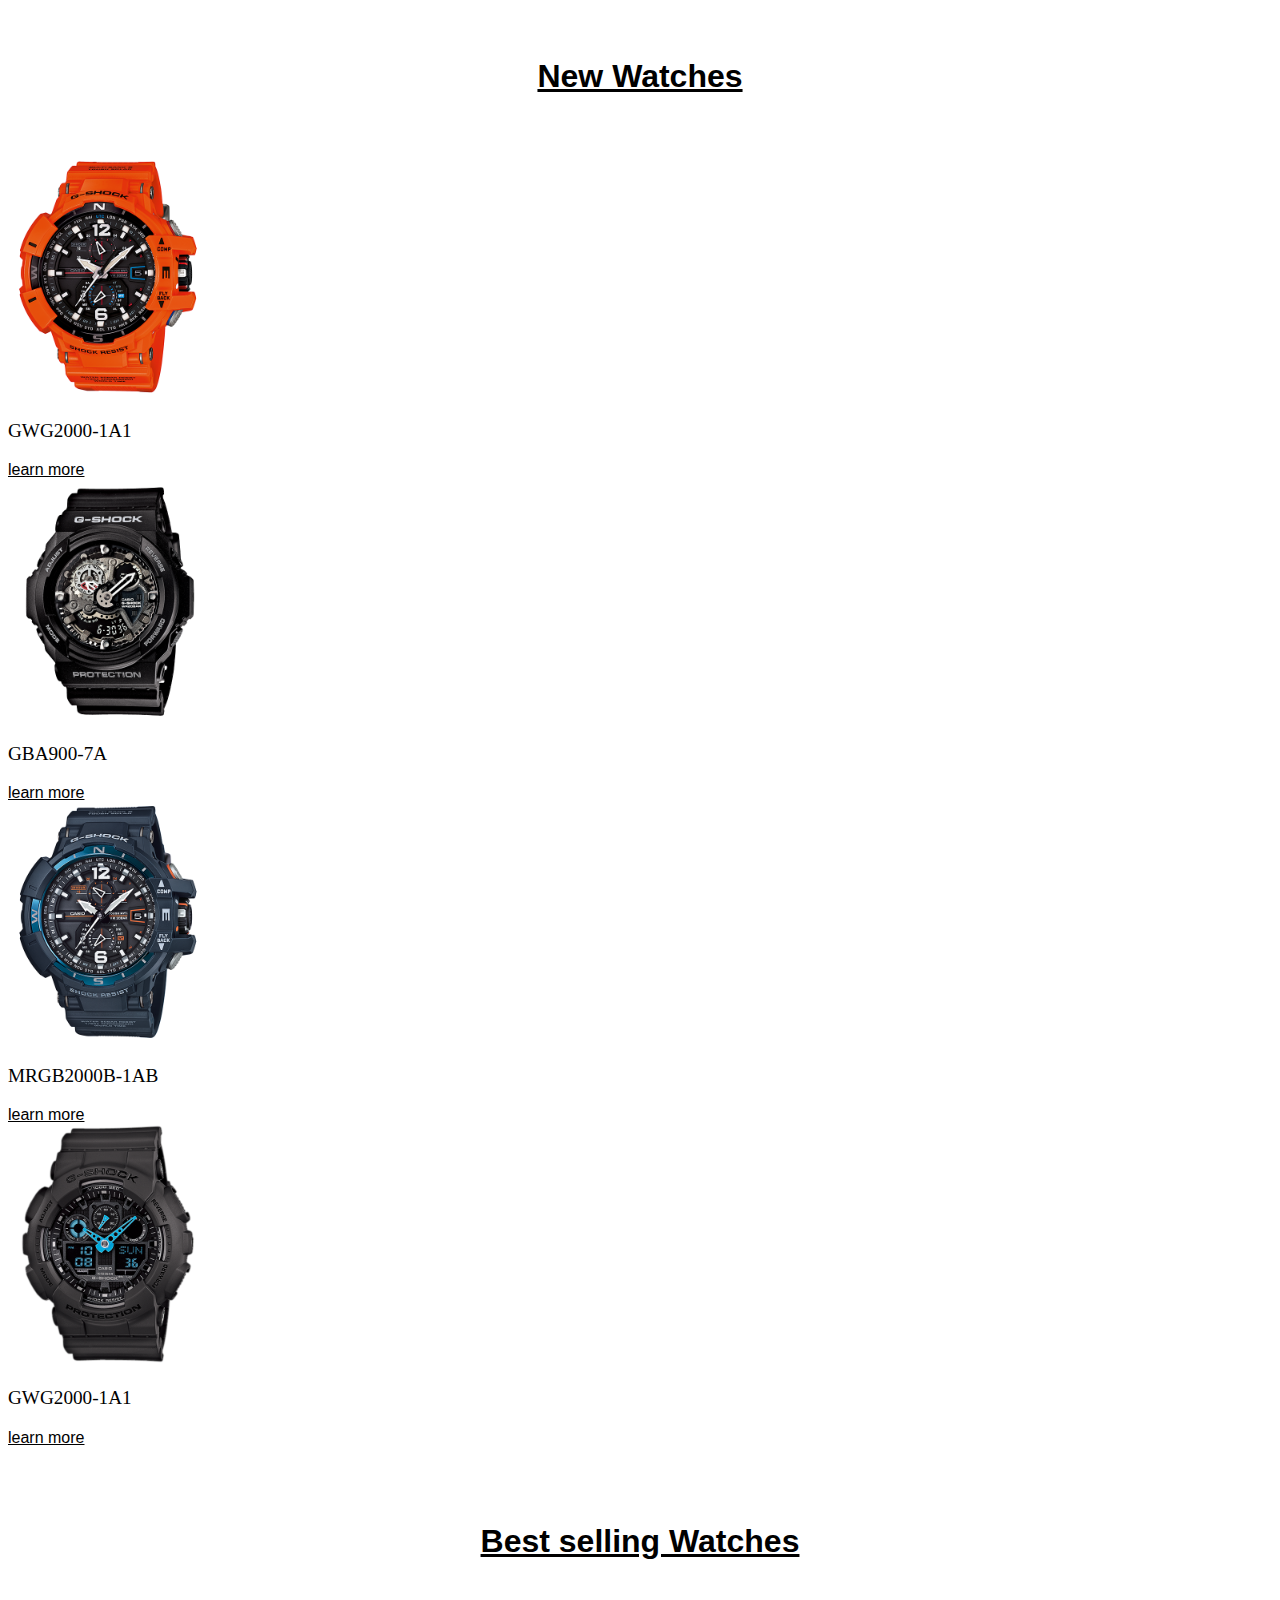
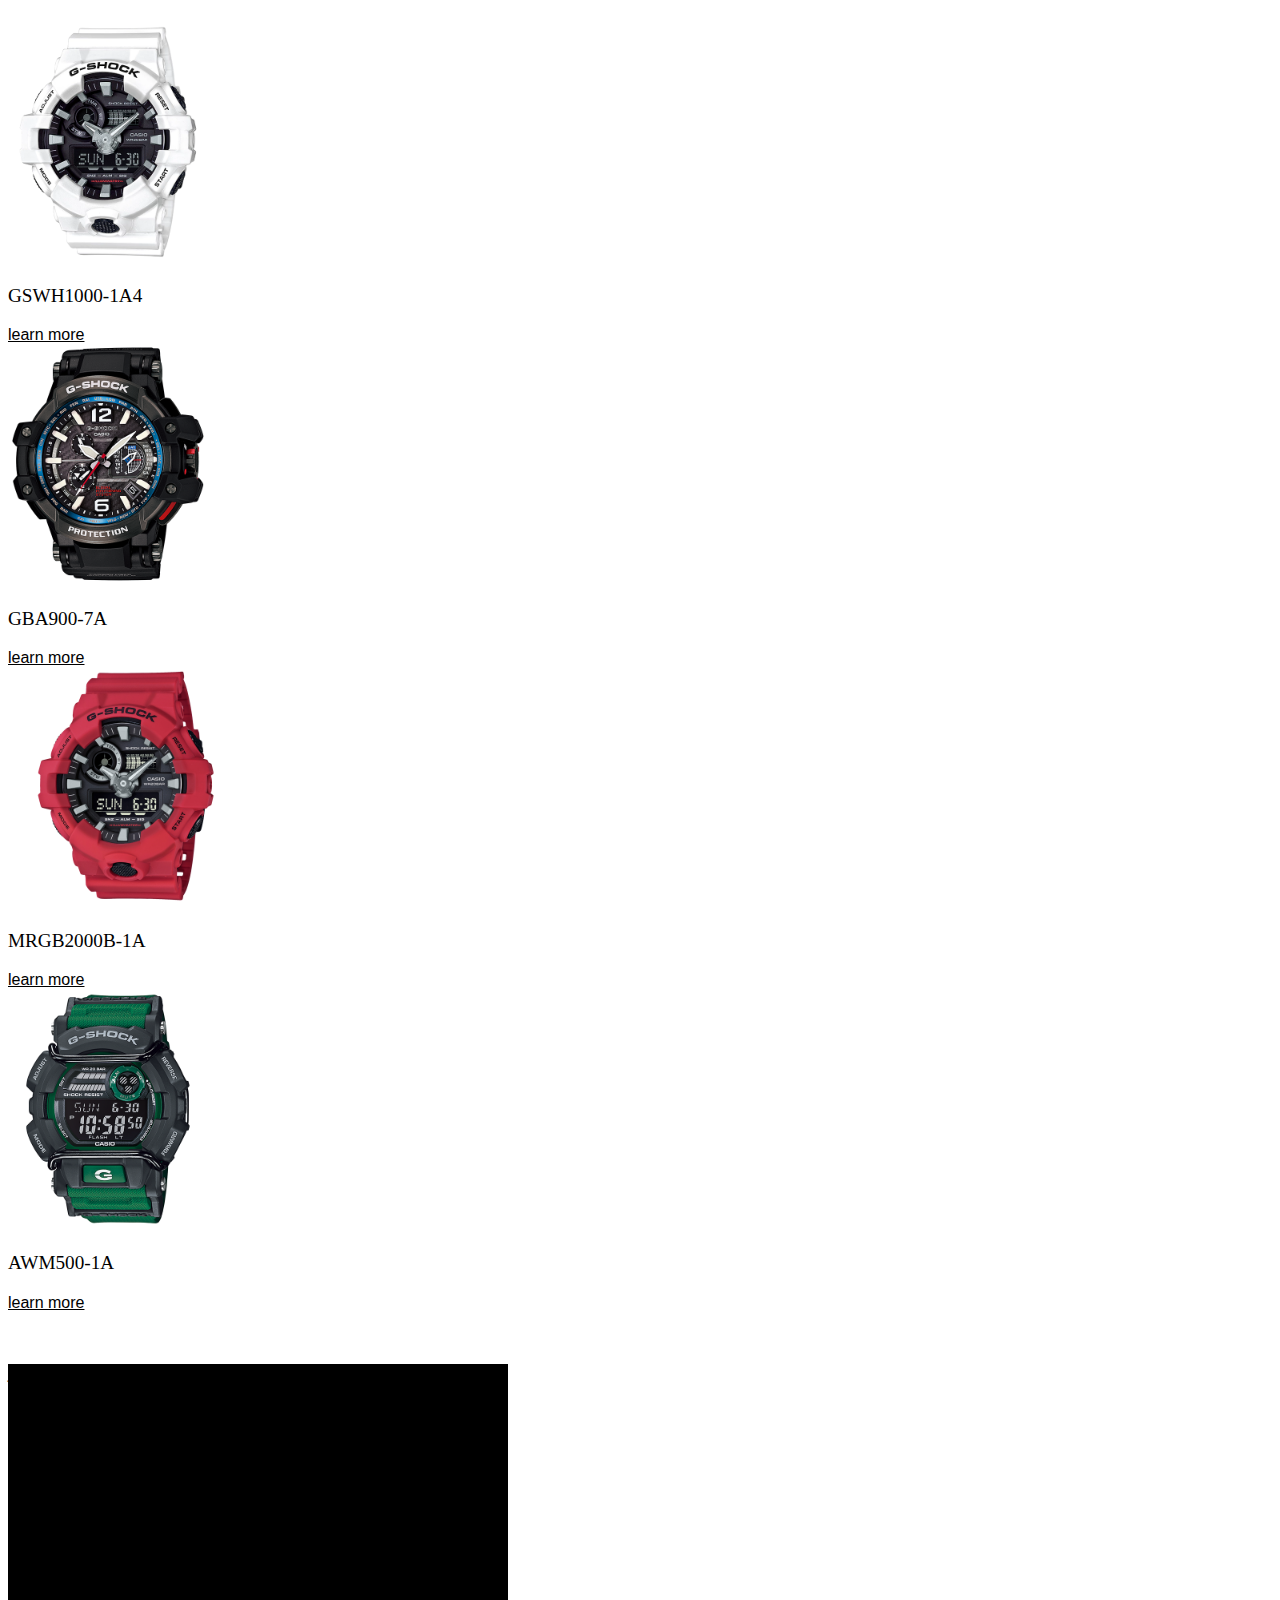
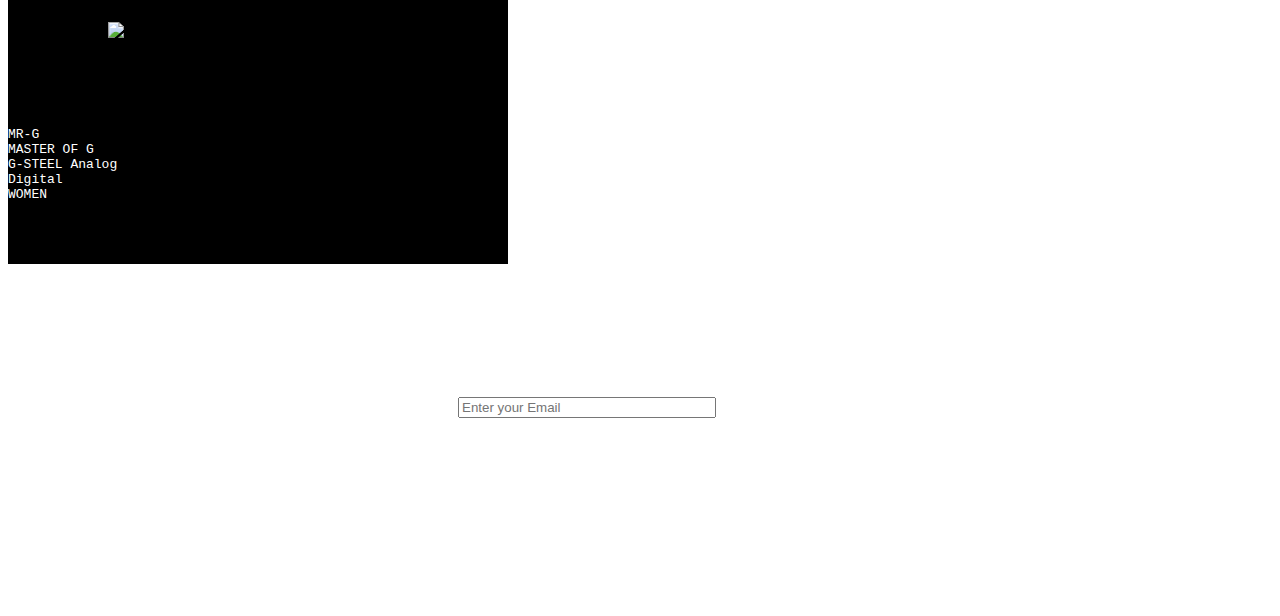
==== commit 39cceb9c: "Update index.html" ====
--- a/index.html
+++ b/index.html
@@ -15,7 +15,7 @@
         <span class="navbar-toggler-icon"></span>
       </button>
       <div class="collapse navbar-collapse" id="navbarTogglerDemo01">
-        <a class="navbar-brand" href="own.html" >
+        <a class="navbar-brand" href="index.html" >
           <img src="https://casiocdn.com/gshock-v2/resource/images/GShock_logo.svg" width="100" height="50"> 
         </a>
         <ul class="navbar-nav me-auto mb-2 mb-lg-0">
@@ -81,10 +81,10 @@
     </div>
     <div class="carousel-inner">
       <div class="carousel-item active">
-        <img src="https://www.pexels.com/photo/black-analog-watch-in-close-up-shot-13275792/" class="d-block w-100" alt="watch" height="600">
+        <img src="carousel1.jpg" class="d-block w-100" alt="watch" height="600">
       </div>
       <div class="carousel-item">
-        <img src="/carousel2.jpg" class="d-block w-100" alt="watch" height="600">
+        <img src="carousel2.jpg" class="d-block w-100" alt="watch" height="600">
       </div>
       <div class="carousel-item">
         <img src="carousel3.jpg" class="d-block w-100" alt="watch" height="600">
